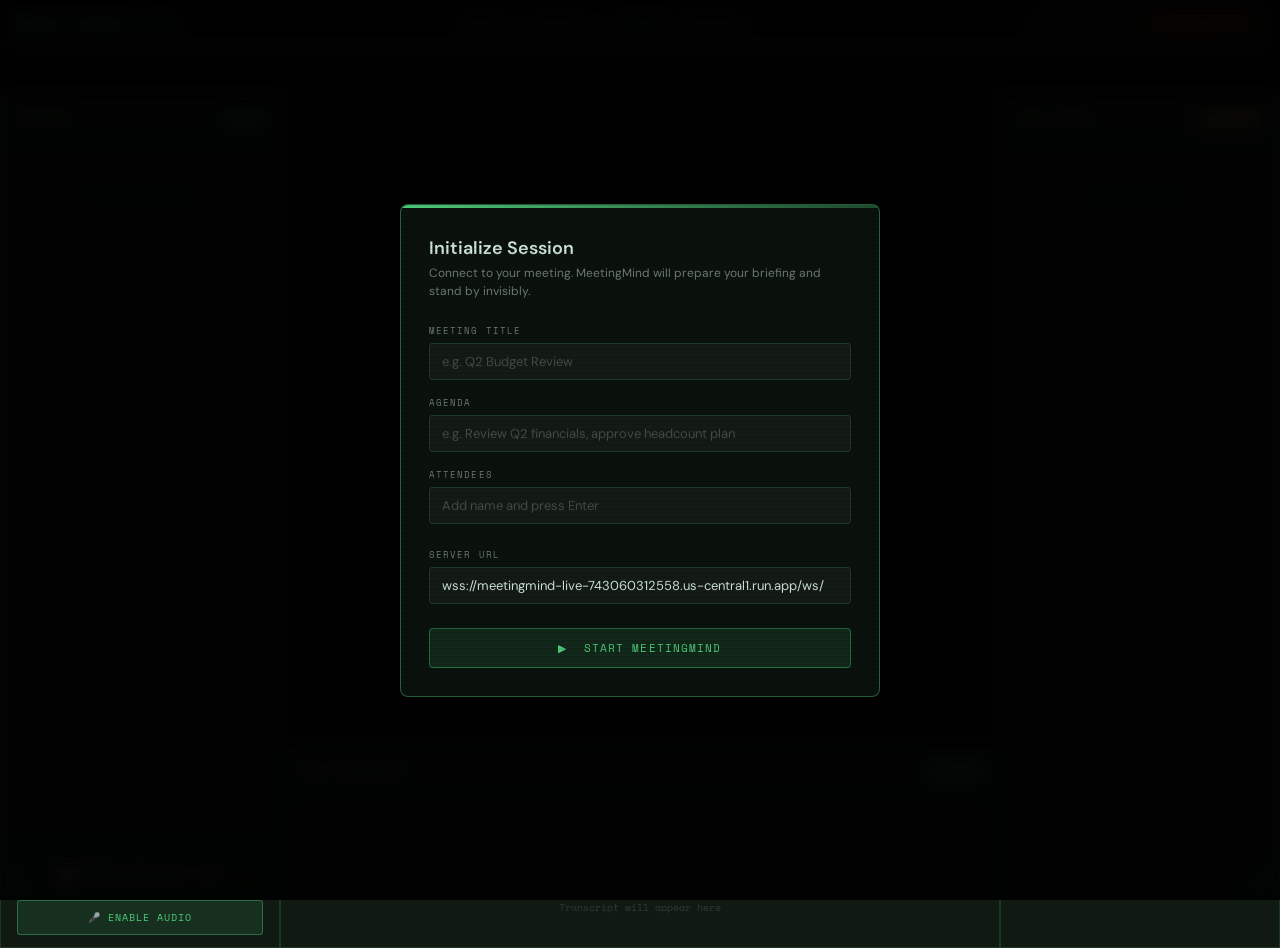
==== frontend/index.html @ b9536aea "Add complete frontend UI" ====
<!DOCTYPE html>
<html lang="en">
<head>
<meta charset="UTF-8">
<meta name="viewport" content="width=device-width, initial-scale=1.0">
<title>MeetingMind Live</title>
<link href="https://fonts.googleapis.com/css2?family=Space+Mono:ital,wght@0,400;0,700;1,400&family=DM+Sans:wght@300;400;500;600&display=swap" rel="stylesheet">
<style>
  :root {
    --bg: #080c0a;
    --surface: rgba(12, 20, 15, 0.92);
    --glass: rgba(18, 30, 22, 0.85);
    --border: rgba(80, 200, 120, 0.18);
    --border-bright: rgba(80, 200, 120, 0.45);
    --green: #4eca7a;
    --green-dim: rgba(78, 202, 122, 0.12);
    --green-mid: rgba(78, 202, 122, 0.3);
    --amber: #f0a03a;
    --amber-dim: rgba(240, 160, 58, 0.12);
    --red: #e05555;
    --red-dim: rgba(224, 85, 85, 0.12);
    --blue: #5ab4f0;
    --blue-dim: rgba(90, 180, 240, 0.12);
    --text: #d0e8d8;
    --text-dim: rgba(208, 232, 216, 0.5);
    --text-faint: rgba(208, 232, 216, 0.25);
    --mono: 'Space Mono', monospace;
    --sans: 'DM Sans', sans-serif;
  }

  * { margin: 0; padding: 0; box-sizing: border-box; }

  body {
    background: var(--bg);
    color: var(--text);
    font-family: var(--sans);
    min-height: 100vh;
    overflow-x: hidden;
  }

  /* Scanline texture overlay */
  body::before {
    content: '';
    position: fixed;
    inset: 0;
    background: repeating-linear-gradient(
      0deg,
      transparent,
      transparent 2px,
      rgba(0,0,0,0.08) 2px,
      rgba(0,0,0,0.08) 4px
    );
    pointer-events: none;
    z-index: 9999;
  }

  /* Corner brackets */
  .corner {
    position: fixed;
    width: 24px; height: 24px;
    z-index: 100;
    opacity: 0.4;
  }
  .corner::before, .corner::after {
    content: '';
    position: absolute;
    background: var(--green);
  }
  .corner::before { width: 2px; height: 100%; }
  .corner::after { width: 100%; height: 2px; }
  .corner.tl { top: 12px; left: 12px; }
  .corner.tl::before { top: 0; left: 0; }
  .corner.tl::after { top: 0; left: 0; }
  .corner.tr { top: 12px; right: 12px; transform: scaleX(-1); }
  .corner.tr::before { top: 0; left: 0; }
  .corner.tr::after { top: 0; left: 0; }
  .corner.bl { bottom: 12px; left: 12px; transform: scaleY(-1); }
  .corner.bl::before { top: 0; left: 0; }
  .corner.bl::after { top: 0; left: 0; }
  .corner.br { bottom: 12px; right: 12px; transform: scale(-1); }
  .corner.br::before { top: 0; left: 0; }
  .corner.br::after { top: 0; left: 0; }

  /* TOP STATUS BAR */
  .topbar {
    position: fixed;
    top: 0; left: 0; right: 0;
    height: 48px;
    background: rgba(8, 14, 10, 0.96);
    border-bottom: 1px solid var(--border);
    display: flex;
    align-items: center;
    justify-content: space-between;
    padding: 0 20px;
    z-index: 500;
    backdrop-filter: blur(12px);
  }

  .brand {
    display: flex;
    align-items: center;
    gap: 10px;
  }

  .brand-dot {
    width: 8px; height: 8px;
    border-radius: 50%;
    background: var(--green);
    box-shadow: 0 0 8px var(--green);
    animation: pulse-dot 2s ease-in-out infinite;
  }
  @keyframes pulse-dot {
    0%, 100% { opacity: 1; box-shadow: 0 0 8px var(--green); }
    50% { opacity: 0.4; box-shadow: 0 0 3px var(--green); }
  }

  .brand-name {
    font-family: var(--mono);
    font-size: 12px;
    letter-spacing: 0.12em;
    color: var(--green);
    text-transform: uppercase;
  }

  .topbar-meta {
    display: flex;
    align-items: center;
    gap: 20px;
  }

  .meta-item {
    font-family: var(--mono);
    font-size: 10px;
    color: var(--text-dim);
    letter-spacing: 0.06em;
    display: flex;
    align-items: center;
    gap: 6px;
  }

  .meta-item span {
    color: var(--green);
  }

  .topbar-actions {
    display: flex;
    align-items: center;
    gap: 8px;
  }

  /* MAIN LAYOUT */
  .layout {
    display: grid;
    grid-template-columns: 280px 1fr 280px;
    grid-template-rows: 48px 1fr 200px;
    min-height: 100vh;
    gap: 0;
  }

  .panel {
    background: var(--glass);
    border: 1px solid var(--border);
    backdrop-filter: blur(16px);
  }

  /* SIDEBAR LEFT — session info */
  .sidebar-left {
    grid-column: 1;
    grid-row: 2 / 4;
    border-right: 1px solid var(--border);
    border-top: 1px solid var(--border);
    display: flex;
    flex-direction: column;
    overflow: hidden;
  }

  /* MAIN CENTER — overlay zone */
  .main-zone {
    grid-column: 2;
    grid-row: 2;
    position: relative;
    overflow: hidden;
    display: flex;
    flex-direction: column;
    align-items: center;
    justify-content: flex-start;
    padding: 24px;
    gap: 16px;
  }

  /* TRANSCRIPT — bottom center */
  .transcript-panel {
    grid-column: 2;
    grid-row: 3;
    border-top: 1px solid var(--border);
    overflow: hidden;
    display: flex;
    flex-direction: column;
  }

  /* SIDEBAR RIGHT — tasks */
  .sidebar-right {
    grid-column: 3;
    grid-row: 2 / 4;
    border-left: 1px solid var(--border);
    border-top: 1px solid var(--border);
    display: flex;
    flex-direction: column;
    overflow: hidden;
  }

  /* PANEL HEADER */
  .panel-header {
    padding: 12px 16px;
    border-bottom: 1px solid var(--border);
    display: flex;
    align-items: center;
    justify-content: space-between;
    flex-shrink: 0;
  }

  .panel-title {
    font-family: var(--mono);
    font-size: 9px;
    letter-spacing: 0.16em;
    color: var(--text-dim);
    text-transform: uppercase;
  }

  .panel-badge {
    font-family: var(--mono);
    font-size: 9px;
    padding: 2px 6px;
    border-radius: 2px;
    background: var(--green-dim);
    color: var(--green);
    border: 1px solid rgba(78,202,122,0.2);
  }

  .panel-badge.amber {
    background: var(--amber-dim);
    color: var(--amber);
    border-color: rgba(240,160,58,0.2);
  }

  .panel-body {
    padding: 16px;
    overflow-y: auto;
    flex: 1;
    scrollbar-width: thin;
    scrollbar-color: var(--border) transparent;
  }

  /* SESSION INFO */
  .meeting-title {
    font-size: 14px;
    font-weight: 600;
    color: var(--text);
    margin-bottom: 4px;
    line-height: 1.3;
  }

  .meeting-time {
    font-family: var(--mono);
    font-size: 10px;
    color: var(--text-dim);
    margin-bottom: 16px;
  }

  .phase-indicator {
    display: flex;
    align-items: center;
    gap: 8px;
    padding: 8px 12px;
    background: var(--green-dim);
    border: 1px solid rgba(78,202,122,0.2);
    border-radius: 4px;
    margin-bottom: 16px;
  }

  .phase-dot {
    width: 6px; height: 6px;
    border-radius: 50%;
    background: var(--green);
    animation: pulse-dot 1.5s ease-in-out infinite;
  }

  .phase-label {
    font-family: var(--mono);
    font-size: 10px;
    letter-spacing: 0.1em;
    color: var(--green);
    text-transform: uppercase;
  }

  .attendees-label {
    font-family: var(--mono);
    font-size: 9px;
    color: var(--text-faint);
    text-transform: uppercase;
    letter-spacing: 0.12em;
    margin-bottom: 8px;
  }

  .attendee-chip {
    display: inline-flex;
    align-items: center;
    gap: 5px;
    padding: 4px 8px;
    border-radius: 3px;
    background: rgba(255,255,255,0.04);
    border: 1px solid var(--border);
    font-size: 11px;
    color: var(--text-dim);
    margin: 2px;
  }

  .attendee-chip .speaking {
    width: 5px; height: 5px;
    border-radius: 50%;
    background: var(--green);
    box-shadow: 0 0 5px var(--green);
    animation: pulse-dot 0.8s ease-in-out infinite;
  }

  .divider {
    border: none;
    border-top: 1px solid var(--border);
    margin: 14px 0;
  }

  .stat-row {
    display: flex;
    justify-content: space-between;
    align-items: center;
    padding: 5px 0;
  }

  .stat-label {
    font-family: var(--mono);
    font-size: 9px;
    color: var(--text-faint);
    text-transform: uppercase;
    letter-spacing: 0.1em;
  }

  .stat-value {
    font-family: var(--mono);
    font-size: 11px;
    color: var(--text-dim);
  }

  .stat-value.green { color: var(--green); }
  .stat-value.amber { color: var(--amber); }

  /* BRIEFING BOX */
  .briefing-box {
    background: rgba(78,202,122,0.05);
    border: 1px solid rgba(78,202,122,0.2);
    border-radius: 4px;
    padding: 12px;
    margin-bottom: 12px;
  }

  .briefing-label {
    font-family: var(--mono);
    font-size: 8px;
    letter-spacing: 0.14em;
    color: var(--green);
    text-transform: uppercase;
    margin-bottom: 6px;
    opacity: 0.7;
  }

  .briefing-text {
    font-size: 11px;
    color: var(--text);
    line-height: 1.6;
  }

  /* CONTROL BUTTONS */
  .controls {
    padding: 12px 16px;
    border-top: 1px solid var(--border);
    display: flex;
    flex-direction: column;
    gap: 8px;
    flex-shrink: 0;
  }

  .btn {
    width: 100%;
    padding: 9px 14px;
    border-radius: 3px;
    border: 1px solid;
    font-family: var(--mono);
    font-size: 10px;
    letter-spacing: 0.1em;
    text-transform: uppercase;
    cursor: pointer;
    transition: all 0.15s ease;
    display: flex;
    align-items: center;
    justify-content: center;
    gap: 8px;
  }

  .btn-primary {
    background: var(--green-dim);
    border-color: rgba(78,202,122,0.4);
    color: var(--green);
  }
  .btn-primary:hover {
    background: rgba(78,202,122,0.2);
    border-color: var(--green);
  }

  .btn-danger {
    background: var(--red-dim);
    border-color: rgba(224,85,85,0.3);
    color: var(--red);
  }
  .btn-danger:hover {
    background: rgba(224,85,85,0.2);
  }

  .btn-ghost {
    background: transparent;
    border-color: var(--border);
    color: var(--text-dim);
  }
  .btn-ghost:hover {
    border-color: var(--border-bright);
    color: var(--text);
  }

  /* ===== ALERT OVERLAYS (main zone) ===== */
  .alert-card {
    width: 100%;
    max-width: 600px;
    border-radius: 6px;
    border: 1px solid;
    overflow: hidden;
    animation: slide-in 0.3s cubic-bezier(0.16, 1, 0.3, 1);
    position: relative;
  }

  @keyframes slide-in {
    from { opacity: 0; transform: translateY(-12px) scale(0.98); }
    to { opacity: 1; transform: translateY(0) scale(1); }
  }

  .alert-card.fact-shield {
    border-color: rgba(224,85,85,0.35);
    background: linear-gradient(135deg, rgba(224,85,85,0.08) 0%, rgba(8,12,10,0.9) 50%);
  }

  .alert-card.question {
    border-color: rgba(90,180,240,0.35);
    background: linear-gradient(135deg, rgba(90,180,240,0.08) 0%, rgba(8,12,10,0.9) 50%);
  }

  .alert-card.negotiation {
    border-color: rgba(240,160,58,0.35);
    background: linear-gradient(135deg, rgba(240,160,58,0.08) 0%, rgba(8,12,10,0.9) 50%);
  }

  .alert-card.task {
    border-color: rgba(78,202,122,0.35);
    background: linear-gradient(135deg, rgba(78,202,122,0.08) 0%, rgba(8,12,10,0.9) 50%);
  }

  .alert-stripe {
    height: 3px;
    width: 100%;
  }
  .fact-shield .alert-stripe { background: var(--red); }
  .question .alert-stripe { background: var(--blue); }
  .negotiation .alert-stripe { background: var(--amber); }
  .task .alert-stripe { background: var(--green); }

  .alert-inner {
    padding: 14px 16px;
    display: flex;
    gap: 14px;
    align-items: flex-start;
  }

  .alert-icon {
    font-size: 18px;
    flex-shrink: 0;
    margin-top: 1px;
  }

  .alert-content { flex: 1; min-width: 0; }

  .alert-layer-tag {
    font-family: var(--mono);
    font-size: 8px;
    letter-spacing: 0.14em;
    text-transform: uppercase;
    opacity: 0.6;
    margin-bottom: 3px;
  }
  .fact-shield .alert-layer-tag { color: var(--red); }
  .question .alert-layer-tag { color: var(--blue); }
  .negotiation .alert-layer-tag { color: var(--amber); }
  .task .alert-layer-tag { color: var(--green); }

  .alert-title {
    font-size: 13px;
    font-weight: 600;
    color: var(--text);
    margin-bottom: 5px;
    line-height: 1.3;
  }

  .alert-body {
    font-size: 12px;
    color: var(--text-dim);
    line-height: 1.6;
    margin-bottom: 10px;
  }

  .alert-source {
    font-family: var(--mono);
    font-size: 9px;
    color: var(--text-faint);
    display: flex;
    align-items: center;
    gap: 5px;
  }

  .alert-actions {
    display: flex;
    gap: 6px;
    margin-top: 10px;
  }

  .alert-btn {
    padding: 5px 10px;
    border-radius: 3px;
    border: 1px solid;
    font-family: var(--mono);
    font-size: 9px;
    letter-spacing: 0.08em;
    text-transform: uppercase;
    cursor: pointer;
    transition: all 0.12s;
  }

  .alert-btn.confirm {
    background: var(--green-dim);
    border-color: rgba(78,202,122,0.4);
    color: var(--green);
  }
  .alert-btn.confirm:hover { background: var(--green-mid); }

  .alert-btn.dismiss {
    background: transparent;
    border-color: var(--border);
    color: var(--text-faint);
  }
  .alert-btn.dismiss:hover { border-color: var(--border-bright); color: var(--text-dim); }

  .alert-dismiss {
    position: absolute;
    top: 10px; right: 10px;
    width: 20px; height: 20px;
    background: transparent;
    border: none;
    cursor: pointer;
    color: var(--text-faint);
    font-size: 14px;
    display: flex; align-items: center; justify-content: center;
    border-radius: 2px;
    transition: all 0.1s;
  }
  .alert-dismiss:hover { color: var(--text); background: rgba(255,255,255,0.05); }

  .urgency-tag {
    display: inline-flex;
    align-items: center;
    gap: 4px;
    padding: 2px 6px;
    border-radius: 2px;
    font-family: var(--mono);
    font-size: 8px;
    letter-spacing: 0.1em;
    text-transform: uppercase;
    margin-left: 8px;
    vertical-align: middle;
  }
  .urgency-tag.high { background: rgba(224,85,85,0.15); color: var(--red); }
  .urgency-tag.medium { background: rgba(240,160,58,0.15); color: var(--amber); }
  .urgency-tag.low { background: rgba(78,202,122,0.1); color: var(--green); opacity: 0.7; }

  /* EMPTY STATE */
  .empty-state {
    display: flex;
    flex-direction: column;
    align-items: center;
    justify-content: center;
    height: 100%;
    gap: 12px;
    opacity: 0.35;
  }

  .empty-icon {
    font-size: 32px;
    opacity: 0.5;
  }

  .empty-text {
    font-family: var(--mono);
    font-size: 10px;
    letter-spacing: 0.12em;
    color: var(--text-dim);
    text-align: center;
    text-transform: uppercase;
  }

  /* TRANSCRIPT FEED */
  .transcript-scroll {
    overflow-y: auto;
    flex: 1;
    padding: 12px 16px;
    display: flex;
    flex-direction: column-reverse;
    gap: 6px;
    scrollbar-width: thin;
    scrollbar-color: var(--border) transparent;
  }

  .transcript-line {
    display: flex;
    gap: 10px;
    align-items: flex-start;
    animation: fade-up 0.25s ease;
  }
  @keyframes fade-up {
    from { opacity: 0; transform: translateY(6px); }
    to { opacity: 1; transform: translateY(0); }
  }

  .t-speaker {
    font-family: var(--mono);
    font-size: 9px;
    color: var(--green);
    white-space: nowrap;
    padding-top: 1px;
    min-width: 70px;
  }

  .t-text {
    font-size: 11px;
    color: var(--text-dim);
    line-height: 1.5;
    flex: 1;
  }

  .t-time {
    font-family: var(--mono);
    font-size: 9px;
    color: var(--text-faint);
    white-space: nowrap;
    padding-top: 1px;
  }

  /* TASKS SIDEBAR */
  .task-item {
    padding: 10px 12px;
    border-radius: 4px;
    background: rgba(255,255,255,0.025);
    border: 1px solid var(--border);
    margin-bottom: 8px;
    position: relative;
    transition: all 0.15s;
  }

  .task-item.pending {
    border-left: 3px solid var(--amber);
    padding-left: 10px;
  }

  .task-item.confirmed {
    border-left: 3px solid var(--green);
    opacity: 0.6;
  }

  .task-owner {
    font-family: var(--mono);
    font-size: 9px;
    color: var(--amber);
    text-transform: uppercase;
    letter-spacing: 0.08em;
    margin-bottom: 3px;
  }

  .task-desc {
    font-size: 11px;
    color: var(--text);
    line-height: 1.4;
    margin-bottom: 6px;
  }

  .task-meta {
    display: flex;
    align-items: center;
    justify-content: space-between;
  }

  .task-deadline {
    font-family: var(--mono);
    font-size: 9px;
    color: var(--text-faint);
  }

  .task-confirm-btn {
    padding: 3px 8px;
    border-radius: 2px;
    background: var(--green-dim);
    border: 1px solid rgba(78,202,122,0.3);
    color: var(--green);
    font-family: var(--mono);
    font-size: 8px;
    letter-spacing: 0.08em;
    text-transform: uppercase;
    cursor: pointer;
    transition: all 0.1s;
  }
  .task-confirm-btn:hover { background: var(--green-mid); }

  /* POST MEETING SUMMARY */
  .summary-card {
    width: 100%;
    max-width: 600px;
    border: 1px solid var(--border-bright);
    border-radius: 6px;
    background: var(--glass);
    animation: slide-in 0.35s cubic-bezier(0.16, 1, 0.3, 1);
    overflow: hidden;
  }

  .summary-header {
    padding: 16px;
    border-bottom: 1px solid var(--border);
    display: flex;
    align-items: center;
    gap: 12px;
  }

  .summary-title {
    font-size: 15px;
    font-weight: 600;
    color: var(--text);
  }

  .summary-sub {
    font-family: var(--mono);
    font-size: 9px;
    color: var(--text-faint);
    margin-top: 2px;
  }

  .summary-body { padding: 16px; }

  .summary-section {
    margin-bottom: 16px;
  }

  .summary-section-title {
    font-family: var(--mono);
    font-size: 9px;
    letter-spacing: 0.12em;
    color: var(--text-faint);
    text-transform: uppercase;
    margin-bottom: 8px;
    padding-bottom: 5px;
    border-bottom: 1px solid var(--border);
  }

  .action-item {
    display: flex;
    gap: 10px;
    align-items: flex-start;
    padding: 6px 0;
    border-bottom: 1px solid rgba(255,255,255,0.03);
  }

  .action-owner-tag {
    font-family: var(--mono);
    font-size: 9px;
    padding: 2px 6px;
    border-radius: 2px;
    background: var(--amber-dim);
    color: var(--amber);
    white-space: nowrap;
  }

  .action-text {
    font-size: 11px;
    color: var(--text-dim);
    flex: 1;
    line-height: 1.5;
  }

  .action-due {
    font-family: var(--mono);
    font-size: 9px;
    color: var(--text-faint);
    white-space: nowrap;
  }

  /* WAVEFORM VISUALIZER */
  .waveform {
    display: flex;
    align-items: center;
    gap: 2px;
    height: 24px;
    padding: 0 4px;
  }

  .waveform-bar {
    width: 2px;
    border-radius: 1px;
    background: var(--green);
    opacity: 0.6;
    animation: wave 1.2s ease-in-out infinite;
  }

  @keyframes wave {
    0%, 100% { transform: scaleY(0.3); }
    50% { transform: scaleY(1); }
  }

  /* CONNECT SETUP FORM */
  .setup-overlay {
    position: fixed;
    inset: 0;
    background: rgba(0,0,0,0.85);
    backdrop-filter: blur(8px);
    z-index: 9000;
    display: flex;
    align-items: center;
    justify-content: center;
  }

  .setup-card {
    background: var(--surface);
    border: 1px solid var(--border-bright);
    border-radius: 8px;
    width: 480px;
    overflow: hidden;
    animation: slide-in 0.35s cubic-bezier(0.16, 1, 0.3, 1);
  }

  .setup-stripe {
    height: 3px;
    background: linear-gradient(90deg, var(--green) 0%, rgba(78,202,122,0.3) 100%);
  }

  .setup-body { padding: 28px; }

  .setup-title {
    font-size: 18px;
    font-weight: 600;
    color: var(--text);
    margin-bottom: 4px;
  }

  .setup-sub {
    font-size: 12px;
    color: var(--text-dim);
    margin-bottom: 24px;
    line-height: 1.5;
  }

  .form-group { margin-bottom: 16px; }

  .form-label {
    display: block;
    font-family: var(--mono);
    font-size: 9px;
    letter-spacing: 0.12em;
    text-transform: uppercase;
    color: var(--text-dim);
    margin-bottom: 6px;
  }

  .form-input {
    width: 100%;
    background: rgba(255,255,255,0.04);
    border: 1px solid var(--border);
    border-radius: 4px;
    padding: 9px 12px;
    color: var(--text);
    font-family: var(--sans);
    font-size: 13px;
    outline: none;
    transition: border-color 0.15s;
  }

  .form-input:focus {
    border-color: var(--green);
    background: rgba(78,202,122,0.04);
  }

  .form-input::placeholder { color: var(--text-faint); }

  .attendees-input-row {
    display: flex;
    gap: 8px;
  }

  .attendee-tags {
    display: flex;
    flex-wrap: wrap;
    gap: 5px;
    margin-top: 8px;
  }

  .tag-chip {
    display: inline-flex;
    align-items: center;
    gap: 5px;
    padding: 3px 8px;
    border-radius: 3px;
    background: var(--green-dim);
    border: 1px solid rgba(78,202,122,0.2);
    font-size: 11px;
    color: var(--green);
    cursor: pointer;
  }

  .tag-chip:hover { background: rgba(224,85,85,0.1); color: var(--red); border-color: rgba(224,85,85,0.2); }

  .setup-actions {
    display: flex;
    gap: 10px;
    margin-top: 24px;
  }

  .btn-setup-primary {
    flex: 1;
    padding: 11px 20px;
    background: var(--green-dim);
    border: 1px solid rgba(78,202,122,0.4);
    border-radius: 4px;
    color: var(--green);
    font-family: var(--mono);
    font-size: 11px;
    letter-spacing: 0.1em;
    text-transform: uppercase;
    cursor: pointer;
    transition: all 0.15s;
  }
  .btn-setup-primary:hover { background: var(--green-mid); }

  /* LOADING SPINNER */
  .loading-ring {
    display: inline-block;
    width: 14px; height: 14px;
    border-radius: 50%;
    border: 2px solid rgba(78,202,122,0.2);
    border-top-color: var(--green);
    animation: spin 0.7s linear infinite;
  }
  @keyframes spin { to { transform: rotate(360deg); } }

  /* WS STATUS */
  .ws-status {
    display: flex;
    align-items: center;
    gap: 6px;
    font-family: var(--mono);
    font-size: 10px;
    color: var(--text-dim);
  }

  .ws-dot {
    width: 6px; height: 6px;
    border-radius: 50%;
    background: #555;
  }
  .ws-dot.connected { background: var(--green); box-shadow: 0 0 6px var(--green); }
  .ws-dot.error { background: var(--red); }

  /* PHASE3 PROGRESS */
  .progress-steps {
    display: flex;
    flex-direction: column;
    gap: 8px;
    width: 100%;
    max-width: 500px;
    margin-top: 8px;
  }

  .progress-step {
    display: flex;
    align-items: center;
    gap: 12px;
    padding: 10px 14px;
    border-radius: 4px;
    border: 1px solid var(--border);
    background: var(--glass);
  }

  .step-icon {
    font-size: 14px;
    width: 20px;
    text-align: center;
  }

  .step-text {
    font-size: 12px;
    color: var(--text-dim);
    flex: 1;
  }

  .step-status {
    font-family: var(--mono);
    font-size: 9px;
    color: var(--text-faint);
    text-transform: uppercase;
    letter-spacing: 0.08em;
  }

  .step-status.done { color: var(--green); }
  .step-status.active { color: var(--amber); }

  /* Scrollbar styling */
  ::-webkit-scrollbar { width: 4px; }
  ::-webkit-scrollbar-track { background: transparent; }
  ::-webkit-scrollbar-thumb { background: var(--border); border-radius: 2px; }

  /* Timer */
  .timer {
    font-family: var(--mono);
    font-size: 11px;
    color: var(--text-dim);
    letter-spacing: 0.08em;
  }

  .timer.active { color: var(--green); }

  /* Silence indicator */
  .silence-bar {
    width: 100%;
    height: 2px;
    background: var(--border);
    border-radius: 1px;
    overflow: hidden;
    margin-top: 8px;
  }

  .silence-fill {
    height: 100%;
    background: var(--green);
    border-radius: 1px;
    width: 0%;
    transition: width 0.1s linear;
  }
</style>
</head>
<body>

<!-- Corner brackets -->
<div class="corner tl"></div>
<div class="corner tr"></div>
<div class="corner bl"></div>
<div class="corner br"></div>

<!-- SETUP MODAL -->
<div class="setup-overlay" id="setupOverlay">
  <div class="setup-card">
    <div class="setup-stripe"></div>
    <div class="setup-body">
      <div class="setup-title">Initialize Session</div>
      <div class="setup-sub">Connect to your meeting. MeetingMind will prepare your briefing and stand by invisibly.</div>

      <div class="form-group">
        <label class="form-label">Meeting Title</label>
        <input class="form-input" id="meetingTitle" type="text" placeholder="e.g. Q2 Budget Review" />
      </div>

      <div class="form-group">
        <label class="form-label">Agenda</label>
        <input class="form-input" id="meetingAgenda" type="text" placeholder="e.g. Review Q2 financials, approve headcount plan" />
      </div>

      <div class="form-group">
        <label class="form-label">Attendees</label>
        <div class="attendees-input-row">
          <input class="form-input" id="attendeeInput" type="text" placeholder="Add name and press Enter" style="flex:1" />
        </div>
        <div class="attendee-tags" id="attendeeTags"></div>
      </div>

      <div class="form-group">
        <label class="form-label">Server URL</label>
        <input class="form-input" id="serverUrl" type="text" value="wss://meetingmind-live-743060312558.us-central1.run.app/ws/" />
      </div>

      <div class="setup-actions">
        <button class="btn-setup-primary" onclick="startSession()">
          ▶ &nbsp;Start MeetingMind
        </button>
      </div>
    </div>
  </div>
</div>

<!-- TOP BAR -->
<div class="topbar">
  <div class="brand">
    <div class="brand-dot"></div>
    <span class="brand-name">MeetingMind Live</span>
  </div>
  <div class="topbar-meta">
    <div class="meta-item">Phase: <span id="phaseLabel">—</span></div>
    <div class="meta-item">Session: <span id="sessionId">—</span></div>
    <div class="meta-item">
      <div class="waveform" id="waveform" style="display:none">
        <div class="waveform-bar" style="height:14px;animation-delay:0s"></div>
        <div class="waveform-bar" style="height:20px;animation-delay:0.1s"></div>
        <div class="waveform-bar" style="height:10px;animation-delay:0.2s"></div>
        <div class="waveform-bar" style="height:18px;animation-delay:0.05s"></div>
        <div class="waveform-bar" style="height:12px;animation-delay:0.15s"></div>
        <div class="waveform-bar" style="height:22px;animation-delay:0.25s"></div>
      </div>
      <span class="timer" id="timer">00:00</span>
    </div>
    <div class="ws-status">
      <div class="ws-dot" id="wsDot"></div>
      <span id="wsStatusText">offline</span>
    </div>
  </div>
  <div class="topbar-actions">
    <button class="btn btn-ghost" style="width:auto;padding:5px 12px" onclick="showSetup()">New Session</button>
    <button class="btn btn-danger" style="width:auto;padding:5px 12px" id="endBtn" onclick="endMeeting()" disabled>■ End Meeting</button>
  </div>
</div>

<!-- MAIN LAYOUT -->
<div class="layout" style="margin-top:48px; height: calc(100vh - 48px);">

  <!-- LEFT SIDEBAR -->
  <div class="sidebar-left panel">
    <div class="panel-header">
      <span class="panel-title">Session</span>
      <span class="panel-badge" id="sessionBadge">Idle</span>
    </div>
    <div class="panel-body">
      <div id="meetingInfo">
        <div style="text-align:center;padding:30px 0;opacity:0.3">
          <div style="font-family:var(--mono);font-size:10px;color:var(--text-dim);">No active session</div>
        </div>
      </div>
    </div>
    <div class="controls">
      <button class="btn btn-ghost" id="screenShareBtn" onclick="toggleScreenCapture()" disabled>⬜ Screen Analysis: Off</button>
      <button class="btn btn-primary" id="audioBtn" onclick="toggleAudio()" disabled>🎤 Enable Audio</button>
    </div>
  </div>

  <!-- MAIN CENTER -->
  <div class="main-zone" id="mainZone">
    <div class="empty-state" id="emptyState">
      <div class="empty-icon">◈</div>
      <div class="empty-text">Standing by<br>Start a session to activate</div>
    </div>
  </div>

  <!-- RIGHT SIDEBAR — TASKS -->
  <div class="sidebar-right panel">
    <div class="panel-header">
      <span class="panel-title">Task Queue</span>
      <span class="panel-badge amber" id="taskBadge">0 pending</span>
    </div>
    <div class="panel-body" id="taskList">
      <div style="text-align:center;padding:30px 0;opacity:0.3">
        <div style="font-family:var(--mono);font-size:10px;color:var(--text-dim);">No tasks logged</div>
      </div>
    </div>
  </div>

  <!-- TRANSCRIPT -->
  <div class="transcript-panel panel">
    <div class="panel-header">
      <span class="panel-title">Live Transcript</span>
      <span class="panel-badge" id="transcriptBadge">0 lines</span>
    </div>
    <div class="transcript-scroll" id="transcriptFeed">
      <div style="text-align:center;padding:20px;opacity:0.3;font-family:var(--mono);font-size:10px;color:var(--text-dim);">
        Transcript will appear here
      </div>
    </div>
  </div>
</div>

<script>
// ========================
// STATE
// ========================
let ws = null;
let sessionId = null;
let meetingPhase = 'idle';
let attendees = [];
let tasks = [];
let transcriptLines = [];
let alerts = [];
let timerInterval = null;
let timerSeconds = 0;
let audioStream = null;
let audioContext = null;
let isAudioActive = false;
let isScreenActive = false;
let silenceTimer = 0;
let screenCaptureStream = null;

// ========================
// SETUP
// ========================
function showSetup() {
  document.getElementById('setupOverlay').style.display = 'flex';
}

document.getElementById('attendeeInput').addEventListener('keydown', e => {
  if (e.key === 'Enter') {
    const val = e.target.value.trim();
    if (val && !attendees.includes(val)) {
      attendees.push(val);
      renderAttendeeTags();
      e.target.value = '';
    }
  }
});

function renderAttendeeTags() {
  const container = document.getElementById('attendeeTags');
  container.innerHTML = attendees.map((a, i) =>
    `<div class="tag-chip" onclick="removeAttendee(${i})">
      ${a} <span style="opacity:0.5">×</span>
    </div>`
  ).join('');
}

function removeAttendee(i) {
  attendees.splice(i, 1);
  renderAttendeeTags();
}

function startSession() {
  const title = document.getElementById('meetingTitle').value.trim() || 'Meeting';
  const agenda = document.getElementById('meetingAgenda').value.trim();
  const serverBase = document.getElementById('serverUrl').value.trim();

  sessionId = 'sess_' + Date.now().toString(36);
  document.getElementById('sessionId').textContent = sessionId.slice(-8);
  document.getElementById('setupOverlay').style.display = 'none';

  connectWebSocket(serverBase + sessionId, { title, agenda, attendees: [...attendees] });
}

// ========================
// WEBSOCKET
// ========================
function connectWebSocket(url, meetingInfo) {
  setWsStatus('connecting');

  try {
    ws = new WebSocket(url);

    ws.onopen = () => {
      setWsStatus('connected');
      ws.send(JSON.stringify({ type: 'meeting_start', meeting_info: meetingInfo }));
      document.getElementById('endBtn').disabled = false;
      document.getElementById('audioBtn').disabled = false;
      document.getElementById('screenShareBtn').disabled = false;
      startTimer();
    };

    ws.onmessage = e => {
      try {
        const msg = JSON.parse(e.data);
        handleMessage(msg);
      } catch (err) { console.error('Parse error', err); }
    };

    ws.onclose = () => {
      setWsStatus('offline');
      stopTimer();
      document.getElementById('endBtn').disabled = true;
    };

    ws.onerror = () => setWsStatus('error');

  } catch (err) {
    setWsStatus('error');
    // Demo mode
    simulateDemoMode(meetingInfo);
  }
}

function setWsStatus(status) {
  const dot = document.getElementById('wsDot');
  const txt = document.getElementById('wsStatusText');
  dot.className = 'ws-dot';
  if (status === 'connected') { dot.classList.add('connected'); txt.textContent = 'live'; }
  else if (status === 'error') { dot.classList.add('error'); txt.textContent = 'error'; }
  else if (status === 'connecting') { txt.textContent = 'connecting...'; }
  else { txt.textContent = 'offline'; }
}

// ========================
// MESSAGE HANDLER
// ========================
function handleMessage(msg) {
  switch (msg.type) {
    case 'phase1_starting':
      setPhase('pre_meeting');
      showPhase1Loading();
      break;
    case 'phase1_complete':
      setPhase('active');
      showBriefing(msg.briefing);
      renderSessionInfo(msg.briefing);
      break;
    case 'overlay_alert':
      showAlert(msg.alert);
      break;
    case 'task_logged':
      addTask(msg.task);
      break;
    case 'screen_analyzed':
      // Screen context updated silently
      break;
    case 'phase3_starting':
      setPhase('post_meeting');
      showPhase3Progress(msg);
      break;
    case 'phase3_complete':
      showSummary(msg.result);
      break;
    case 'error':
      addTranscriptLine('SYSTEM', `Error: ${msg.message}`, true);
      break;
  }
}

// ========================
// PHASE RENDERING
// ========================
function setPhase(phase) {
  meetingPhase = phase;
  const labels = {
    idle: '—',
    pre_meeting: 'Phase 1 — Briefing',
    active: 'Phase 2 — Battlefield',
    post_meeting: 'Phase 3 — Executing',
    completed: 'Completed'
  };
  document.getElementById('phaseLabel').textContent = labels[phase] || phase;

  const badge = document.getElementById('sessionBadge');
  const colors = {
    pre_meeting: 'green',
    active: 'green',
    post_meeting: 'amber',
  };
  badge.textContent = phase.replace('_', ' ');
}

function showPhase1Loading() {
  const zone = document.getElementById('mainZone');
  zone.innerHTML = `
    <div style="display:flex;flex-direction:column;align-items:center;gap:14px;margin-top:60px">
      <div class="loading-ring" style="width:28px;height:28px;border-width:3px"></div>
      <div style="font-family:var(--mono);font-size:10px;letter-spacing:0.14em;color:var(--green);text-transform:uppercase">
        Preparing briefing...
      </div>
      <div style="font-size:12px;color:var(--text-faint);max-width:300px;text-align:center;line-height:1.6">
        Reading meeting documents and past notes from Cloud Storage
      </div>
    </div>
  `;
}

function showBriefing(briefing) {
  if (!briefing) return;
  const zone = document.getElementById('mainZone');

  const contextItems = (briefing.key_context || []).map(c =>
    `<div style="padding:5px 0;border-bottom:1px solid var(--border);font-size:11px;color:var(--text-dim);display:flex;gap:8px;align-items:flex-start">
      <span style="color:var(--green);margin-top:1px">▸</span> ${c}
    </div>`
  ).join('');

  const watchItems = (briefing.watch_out_for || []).map(w =>
    `<div style="padding:5px 0;font-size:11px;color:var(--amber);display:flex;gap:8px;align-items:flex-start">
      <span style="margin-top:1px">⚑</span> ${w}
    </div>`
  ).join('');

  zone.innerHTML = `
    <div style="width:100%;max-width:600px;animation:slide-in 0.35s cubic-bezier(0.16,1,0.3,1)">
      <div style="display:flex;align-items:center;gap:10px;margin-bottom:16px">
        <div style="font-family:var(--mono);font-size:9px;letter-spacing:0.14em;color:var(--green);text-transform:uppercase;opacity:0.7">Phase 1 Complete</div>
        <div style="flex:1;height:1px;background:var(--border)"></div>
      </div>

      <div class="briefing-box" style="margin-bottom:16px">
        <div class="briefing-label">🔊 Voice Briefing</div>
        <div class="briefing-text">${briefing.spoken_brief || 'Your meeting is about to begin.'}</div>
      </div>

      <div style="display:grid;grid-template-columns:1fr 1fr;gap:12px">
        <div style="background:var(--glass);border:1px solid var(--border);border-radius:4px;padding:12px">
          <div style="font-family:var(--mono);font-size:9px;letter-spacing:0.12em;color:var(--text-faint);text-transform:uppercase;margin-bottom:8px">Key Context</div>
          ${contextItems || '<div style="font-size:11px;color:var(--text-faint)">None loaded</div>'}
        </div>
        <div style="background:var(--glass);border:1px solid rgba(240,160,58,0.15);border-radius:4px;padding:12px">
          <div style="font-family:var(--mono);font-size:9px;letter-spacing:0.12em;color:var(--amber);opacity:0.6;text-transform:uppercase;margin-bottom:8px">Watch Out For</div>
          ${watchItems || '<div style="font-size:11px;color:var(--text-faint)">Nothing flagged</div>'}
        </div>
      </div>

      <div style="margin-top:16px;padding:10px 14px;background:var(--green-dim);border:1px solid rgba(78,202,122,0.2);border-radius:4px;font-family:var(--mono);font-size:10px;letter-spacing:0.08em;color:var(--green);text-align:center">
        ◈ &nbsp; Battlefield Mode Active — Watching silently
      </div>
    </div>
  `;

  // Auto-dismiss briefing after 8s to show empty battlefield state
  setTimeout(() => {
    if (meetingPhase === 'active') showBattlefieldStandby();
  }, 8000);
}

function showBattlefieldStandby() {
  const zone = document.getElementById('mainZone');
  const existing = zone.querySelectorAll('.alert-card');
  if (existing.length > 0) return; // Don't clear if alerts showing

  // Keep only a subtle indicator
  const standby = document.createElement('div');
  standby.id = 'standbyIndicator';
  standby.style.cssText = 'position:absolute;bottom:16px;left:50%;transform:translateX(-50%);font-family:var(--mono);font-size:9px;letter-spacing:0.14em;color:var(--text-faint);text-transform:uppercase;opacity:0.4';
  standby.textContent = '◈ watching';
  zone.innerHTML = '';
  zone.appendChild(standby);
}

function renderSessionInfo(briefing) {
  const info = document.getElementById('meetingInfo');
  const title = document.getElementById('meetingTitle')?.value || 'Meeting';
  const attendeeChips = attendees.map((a, i) =>
    `<div class="attendee-chip">
      ${i === 0 ? '<div class="speaking"></div>' : ''}
      ${a}
    </div>`
  ).join('');

  info.innerHTML = `
    <div class="meeting-title">${title}</div>
    <div class="meeting-time">${new Date().toLocaleTimeString([], {hour:'2-digit',minute:'2-digit'})} — Active</div>
    <div class="phase-indicator">
      <div class="phase-dot"></div>
      <span class="phase-label">Battlefield Mode</span>
    </div>
    <div class="attendees-label">Attendees</div>
    <div>${attendeeChips || '<div style="font-size:11px;color:var(--text-faint)">No attendees</div>'}</div>
    <hr class="divider">
    <div class="stat-row"><span class="stat-label">Alerts fired</span><span class="stat-value green" id="alertCount">0</span></div>
    <div class="stat-row"><span class="stat-label">Tasks logged</span><span class="stat-value amber" id="taskCount">0</span></div>
    <div class="stat-row"><span class="stat-label">Duration</span><span class="stat-value" id="durationStat">00:00</span></div>
    ${briefing?.relevant_doc ? `
      <hr class="divider">
      <div class="briefing-label">Relevant Doc</div>
      <div style="font-size:11px;color:var(--text-dim);padding:6px 8px;background:var(--green-dim);border-radius:3px;border:1px solid rgba(78,202,122,0.15)">
        📄 ${briefing.relevant_doc}
      </div>` : ''}
  `;
}

// ========================
// ALERTS
// ========================
const ALERT_CONFIG = {
  fact_shield: { class: 'fact-shield', icon: '⚠', layer: 'Fact Shield' },
  question_anticipator: { class: 'question', icon: '◎', layer: 'Question Anticipator' },
  negotiation: { class: 'negotiation', icon: '⊕', layer: 'Negotiation Assistant' },
  task_logger: { class: 'task', icon: '✦', layer: 'Task Logger' }
};

function showAlert(alert) {
  if (!alert?.show_overlay) return;

  const zone = document.getElementById('mainZone');
  const standby = document.getElementById('standbyIndicator');
  if (standby) standby.remove();

  const cfg = ALERT_CONFIG[alert.layer] || ALERT_CONFIG['fact_shield'];
  const urgency = alert.urgency || 'medium';

  const card = document.createElement('div');
  card.className = `alert-card ${cfg.class}`;
  card.style.width = '100%';
  card.style.maxWidth = '600px';

  card.innerHTML = `
    <div class="alert-stripe"></div>
    <div class="alert-inner">
      <div class="alert-icon">${cfg.icon}</div>
      <div class="alert-content">
        <div class="alert-layer-tag">${cfg.layer}</div>
        <div class="alert-title">
          ${alert.title || 'Alert'}
          <span class="urgency-tag ${urgency}">${urgency}</span>
        </div>
        <div class="alert-body">${alert.message || ''}</div>
        ${alert.source ? `<div class="alert-source">📎 Source: ${alert.source}</div>` : ''}
        <div class="alert-actions">
          ${alert.layer === 'task_logger' ?
            `<button class="alert-btn confirm" onclick="confirmTask(this, ${JSON.stringify(alert.task || {}).replace(/"/g, '&quot;')})">✓ Confirm Task</button>` :
            ''}
          <button class="alert-btn dismiss" onclick="dismissAlert(this)">Dismiss</button>
        </div>
      </div>
    </div>
    <button class="alert-dismiss" onclick="dismissAlert(this)">×</button>
  `;

  zone.insertBefore(card, zone.firstChild);

  // Update counter
  const count = parseInt(document.getElementById('alertCount')?.textContent || '0');
  if (document.getElementById('alertCount'))
    document.getElementById('alertCount').textContent = count + 1;

  // Auto-dismiss non-critical alerts after 12s
  if (urgency !== 'high') {
    setTimeout(() => { if (card.parentNode) dismissAlertEl(card); }, 12000);
  }
}

function dismissAlert(btn) {
  const card = btn.closest('.alert-card');
  dismissAlertEl(card);
}

function dismissAlertEl(card) {
  card.style.transition = 'opacity 0.2s, transform 0.2s';
  card.style.opacity = '0';
  card.style.transform = 'translateY(-8px) scale(0.97)';
  setTimeout(() => {
    if (card.parentNode) card.parentNode.removeChild(card);
    const zone = document.getElementById('mainZone');
    if (zone && zone.querySelectorAll('.alert-card').length === 0 && meetingPhase === 'active') {
      showBattlefieldStandby();
    }
  }, 200);
}

function confirmTask(btn, task) {
  const card = btn.closest('.alert-card');
  addTask(task);
  if (ws && ws.readyState === WebSocket.OPEN) {
    ws.send(JSON.stringify({ type: 'task_confirmed', task }));
  }
  dismissAlertEl(card);
}

// ========================
// TASKS
// ========================
function addTask(task) {
  tasks.push({ ...task, status: 'pending', id: Date.now() });
  renderTasks();
  const count = tasks.filter(t => t.status === 'pending').length;
  document.getElementById('taskBadge').textContent = count + ' pending';
  if (document.getElementById('taskCount'))
    document.getElementById('taskCount').textContent = tasks.length;
}

function renderTasks() {
  const list = document.getElementById('taskList');
  if (tasks.length === 0) {
    list.innerHTML = `<div style="text-align:center;padding:30px 0;opacity:0.3;font-family:var(--mono);font-size:10px;color:var(--text-dim)">No tasks logged</div>`;
    return;
  }
  list.innerHTML = tasks.map((t, i) => `
    <div class="task-item ${t.status}" id="task_${t.id}">
      <div class="task-owner">${t.owner || 'Unassigned'}</div>
      <div class="task-desc">${t.description || 'No description'}</div>
      <div class="task-meta">
        <span class="task-deadline">${t.deadline || 'No deadline'}</span>
        ${t.status === 'pending' ?
          `<button class="task-confirm-btn" onclick="markTaskDone(${t.id})">✓ Done</button>` :
          `<span style="font-family:var(--mono);font-size:9px;color:var(--green)">✓ confirmed</span>`}
      </div>
    </div>
  `).join('');
}

function markTaskDone(id) {
  const t = tasks.find(t => t.id === id);
  if (t) { t.status = 'confirmed'; renderTasks(); }
  const count = tasks.filter(t => t.status === 'pending').length;
  document.getElementById('taskBadge').textContent = count + ' pending';
}

// ========================
// TRANSCRIPT
// ========================
function addTranscriptLine(speaker, text, isSystem = false) {
  transcriptLines.unshift({ speaker, text, time: new Date().toLocaleTimeString([], {hour:'2-digit',minute:'2-digit',second:'2-digit'}) });
  document.getElementById('transcriptBadge').textContent = transcriptLines.length + ' lines';

  const feed = document.getElementById('transcriptFeed');
  // Clear placeholder
  if (feed.querySelector('[style]') && transcriptLines.length === 1) feed.innerHTML = '';

  const line = document.createElement('div');
  line.className = 'transcript-line';
  line.innerHTML = `
    <span class="t-speaker" style="${isSystem ? 'color:var(--red)' : ''}">${speaker}</span>
    <span class="t-text">${text}</span>
    <span class="t-time">${transcriptLines[0].time}</span>
  `;
  feed.insertBefore(line, feed.firstChild);
}

// ========================
// AUDIO
// ========================
async function toggleAudio() {
  if (isAudioActive) {
    stopAudio();
  } else {
    await startAudio();
  }
}

async function startAudio() {
  try {
    audioStream = await navigator.mediaDevices.getUserMedia({ audio: true });
    audioContext = new AudioContext();
    const source = audioContext.createMediaStreamSource(audioStream);
    const processor = audioContext.createScriptProcessor(4096, 1, 1);

    source.connect(processor);
    processor.connect(audioContext.destination);

    processor.onaudioprocess = e => {
      if (!ws || ws.readyState !== WebSocket.OPEN) return;
      const input = e.inputBuffer.getChannelData(0);
      const pcm = floatTo16BitPCM(input);
      const b64 = btoa(String.fromCharCode(...new Uint8Array(pcm)));
      ws.send(JSON.stringify({ type: 'audio_chunk', audio: b64 }));
    };

    isAudioActive = true;
    document.getElementById('audioBtn').textContent = '🔴 Audio Active';
    document.getElementById('audioBtn').style.background = 'var(--red-dim)';
    document.getElementById('waveform').style.display = 'flex';
  } catch (e) {
    console.error('Mic error:', e);
    addTranscriptLine('SYSTEM', 'Microphone access denied', true);
  }
}

function stopAudio() {
  if (audioStream) { audioStream.getTracks().forEach(t => t.stop()); audioStream = null; }
  if (audioContext) { audioContext.close(); audioContext = null; }
  isAudioActive = false;
  document.getElementById('audioBtn').textContent = '🎤 Enable Audio';
  document.getElementById('audioBtn').style.background = '';
  document.getElementById('waveform').style.display = 'none';
}

function floatTo16BitPCM(float32Array) {
  const buffer = new ArrayBuffer(float32Array.length * 2);
  const view = new DataView(buffer);
  for (let i = 0; i < float32Array.length; i++) {
    const s = Math.max(-1, Math.min(1, float32Array[i]));
    view.setInt16(i * 2, s < 0 ? s * 0x8000 : s * 0x7FFF, true);
  }
  return buffer;
}

// ========================
// SCREEN CAPTURE
// ========================
async function toggleScreenCapture() {
  if (isScreenActive) {
    stopScreenCapture();
  } else {
    await startScreenCapture();
  }
}

async function startScreenCapture() {
  try {
    screenCaptureStream = await navigator.mediaDevices.getDisplayMedia({ video: true });
    isScreenActive = true;
    document.getElementById('screenShareBtn').textContent = '🟩 Screen Analysis: On';

    // Capture frames every 5s
    const video = document.createElement('video');
    video.srcObject = screenCaptureStream;
    video.play();

    const captureFrame = () => {
      if (!isScreenActive) return;
      const canvas = document.createElement('canvas');
      canvas.width = 1280; canvas.height = 720;
      const ctx = canvas.getContext('2d');
      ctx.drawImage(video, 0, 0, canvas.width, canvas.height);
      const b64 = canvas.toDataURL('image/jpeg', 0.7).split(',')[1];
      if (ws && ws.readyState === WebSocket.OPEN) {
        ws.send(JSON.stringify({ type: 'screen_update', screenshot: b64 }));
      }
      setTimeout(captureFrame, 5000);
    };
    video.onloadedmetadata = captureFrame;
  } catch (e) {
    console.error('Screen capture error:', e);
  }
}

function stopScreenCapture() {
  if (screenCaptureStream) { screenCaptureStream.getTracks().forEach(t => t.stop()); screenCaptureStream = null; }
  isScreenActive = false;
  document.getElementById('screenShareBtn').textContent = '⬜ Screen Analysis: Off';
}

// ========================
// END MEETING
// ========================
function endMeeting() {
  if (!ws || ws.readyState !== WebSocket.OPEN) return;
  stopAudio();
  stopScreenCapture();
  ws.send(JSON.stringify({ type: 'meeting_end' }));
}

function showPhase3Progress(msg) {
  const zone = document.getElementById('mainZone');
  zone.innerHTML = `
    <div style="width:100%;max-width:500px;margin-top:20px;animation:slide-in 0.35s cubic-bezier(0.16,1,0.3,1)">
      <div style="font-family:var(--mono);font-size:9px;letter-spacing:0.14em;color:var(--amber);text-transform:uppercase;margin-bottom:16px">Phase 3 — Post Meeting Executor</div>
      <div class="progress-steps" id="phase3Steps">
        <div class="progress-step"><div class="step-icon"><div class="loading-ring" style="width:12px;height:12px"></div></div><div class="step-text">Generating meeting summary</div><div class="step-status active">Running</div></div>
        <div class="progress-step"><div class="step-icon">○</div><div class="step-text">Extracting action items with owners</div><div class="step-status">Queued</div></div>
        <div class="progress-step"><div class="step-icon">○</div><div class="step-text">Drafting follow-up emails per attendee</div><div class="step-status">Queued</div></div>
        <div class="progress-step"><div class="step-icon">○</div><div class="step-text">Saving everything to Cloud Storage</div><div class="step-status">Queued</div></div>
      </div>
    </div>
  `;
}

function showSummary(result) {
  if (!result) return;
  const zone = document.getElementById('mainZone');

  const actionItems = (result.action_items || []).map(item => `
    <div class="action-item">
      <span class="action-owner-tag">${item.owner || '?'}</span>
      <span class="action-text">${item.description || item.task || ''}</span>
      <span class="action-due">${item.deadline || ''}</span>
    </div>
  `).join('');

  zone.innerHTML = `
    <div class="summary-card" style="width:100%;max-width:600px">
      <div class="alert-stripe" style="background:var(--green)"></div>
      <div class="summary-header">
        <div>
          <div class="summary-title">Meeting Complete</div>
          <div class="summary-sub">All tasks executed — results below</div>
        </div>
        <div style="margin-left:auto;font-family:var(--mono);font-size:10px;color:var(--green)">✓ Saved to GCS</div>
      </div>
      <div class="summary-body">
        <div class="summary-section">
          <div class="summary-section-title">Summary</div>
          <div style="font-size:12px;color:var(--text-dim);line-height:1.7">${result.summary || 'Meeting summary generated.'}</div>
        </div>
        ${actionItems ? `
        <div class="summary-section">
          <div class="summary-section-title">Action Items</div>
          ${actionItems}
        </div>` : ''}
        ${result.follow_up_emails ? `
        <div class="summary-section">
          <div class="summary-section-title">Follow-up Emails</div>
          <div style="font-size:11px;color:var(--green)">✓ ${Object.keys(result.follow_up_emails).length} drafts sent to Cloud Storage</div>
        </div>` : ''}
      </div>
    </div>
  `;
}

// ========================
// TIMER
// ========================
function startTimer() {
  timerSeconds = 0;
  clearInterval(timerInterval);
  timerInterval = setInterval(() => {
    timerSeconds++;
    const m = String(Math.floor(timerSeconds / 60)).padStart(2, '0');
    const s = String(timerSeconds % 60).padStart(2, '0');
    document.getElementById('timer').textContent = `${m}:${s}`;
    if (document.getElementById('durationStat'))
      document.getElementById('durationStat').textContent = `${m}:${s}`;
  }, 1000);
}

function stopTimer() {
  clearInterval(timerInterval);
  document.getElementById('timer').classList.remove('active');
}

// ========================
// DEMO MODE (when WS unavailable)
// ========================
function simulateDemoMode(meetingInfo) {
  setWsStatus('connected'); // demo
  document.getElementById('endBtn').disabled = false;
  document.getElementById('audioBtn').disabled = false;
  document.getElementById('screenShareBtn').disabled = false;
  startTimer();

  // Simulate phase 1
  setTimeout(() => {
    handleMessage({ type: 'phase1_starting' });
    setTimeout(() => {
      handleMessage({
        type: 'phase1_complete',
        briefing: {
          spoken_brief: `Your meeting "${meetingInfo.title}" is starting in 5 minutes. ${meetingInfo.attendees?.[0] || 'Key stakeholder'} is known to push on pricing. The Q3 report shows $2.4M revenue.`,
          key_context: ['Q3 Revenue was $2.4M (not $2.8M cited last meeting)', 'Headcount budget approved up to 8 hires', 'Competitor raised Series C — $45M'],
          watch_out_for: ['Pricing pressure from stakeholders', 'Unconfirmed headcount numbers'],
          relevant_doc: 'Q3_Financial_Report_2025.pdf',
          attendee_notes: meetingInfo.attendees?.map(a => ({ name: a, note: 'Key decision maker' })) || []
        }
      });
    }, 2000);
  }, 500);

  // Simulate alerts during meeting
  const demoAlerts = [
    { delay: 12000, msg: { type: 'overlay_alert', alert: { show_overlay: true, layer: 'fact_shield', title: 'Revenue Figure Mismatch', message: 'Speaker said "$2.8M revenue" — actual Q3 figure is $2.4M per the CFO report.', source: 'Q3_Financial_Report_2025.pdf', urgency: 'high' }}},
    { delay: 22000, msg: { type: 'overlay_alert', alert: { show_overlay: true, layer: 'question_anticipator', title: 'Pricing Question Likely', message: 'Based on agenda, expect question about 2026 pricing strategy. Your approved floor is $89/seat.', source: 'Pricing_Strategy_2026.docx', urgency: 'medium' }}},
    { delay: 35000, msg: { type: 'overlay_alert', alert: { show_overlay: true, layer: 'task_logger', title: 'Task Assigned', message: 'Tap to confirm: "Send updated roadmap to all attendees by EOD Friday"', task: { description: 'Send updated roadmap to all attendees', owner: meetingInfo.attendees?.[0] || 'You', deadline: 'EOD Friday', priority: 'high' }, urgency: 'medium' }}},
    { delay: 48000, msg: { type: 'overlay_alert', alert: { show_overlay: true, layer: 'negotiation', title: 'Negotiation Boundary', message: 'Discount request detected. Past agreed max was 15%. Current request appears to be ~20%. Hold firm per exec guidance.', source: 'Deal_History_2024.csv', urgency: 'high' }}}
  ];

  // Simulate transcript
  const transcriptDemo = [
    { delay: 6000, speaker: 'Speaker A', text: 'Thanks everyone for joining. Let me pull up the Q3 financials…' },
    { delay: 9000, speaker: 'Speaker B', text: 'Before we start, can we confirm the revenue was $2.8M last quarter?' },
    { delay: 13000, speaker: 'Speaker A', text: 'Yeah, $2.8M. We exceeded targets.' },
    { delay: 25000, speaker: 'Speaker C', text: 'What\'s the plan for pricing in 2026? Are we holding at $89?' },
    { delay: 38000, speaker: 'Speaker A', text: 'Can you send the updated roadmap to everyone by Friday?' },
    { delay: 52000, speaker: 'Speaker B', text: 'We\'d need at least a 20% discount to move forward this quarter.' }
  ];

  demoAlerts.forEach(({ delay, msg }) => setTimeout(() => handleMessage(msg), delay));
  transcriptDemo.forEach(({ delay, speaker, text }) => setTimeout(() => addTranscriptLine(speaker, text), delay));
}
</script>
</body>
</html>
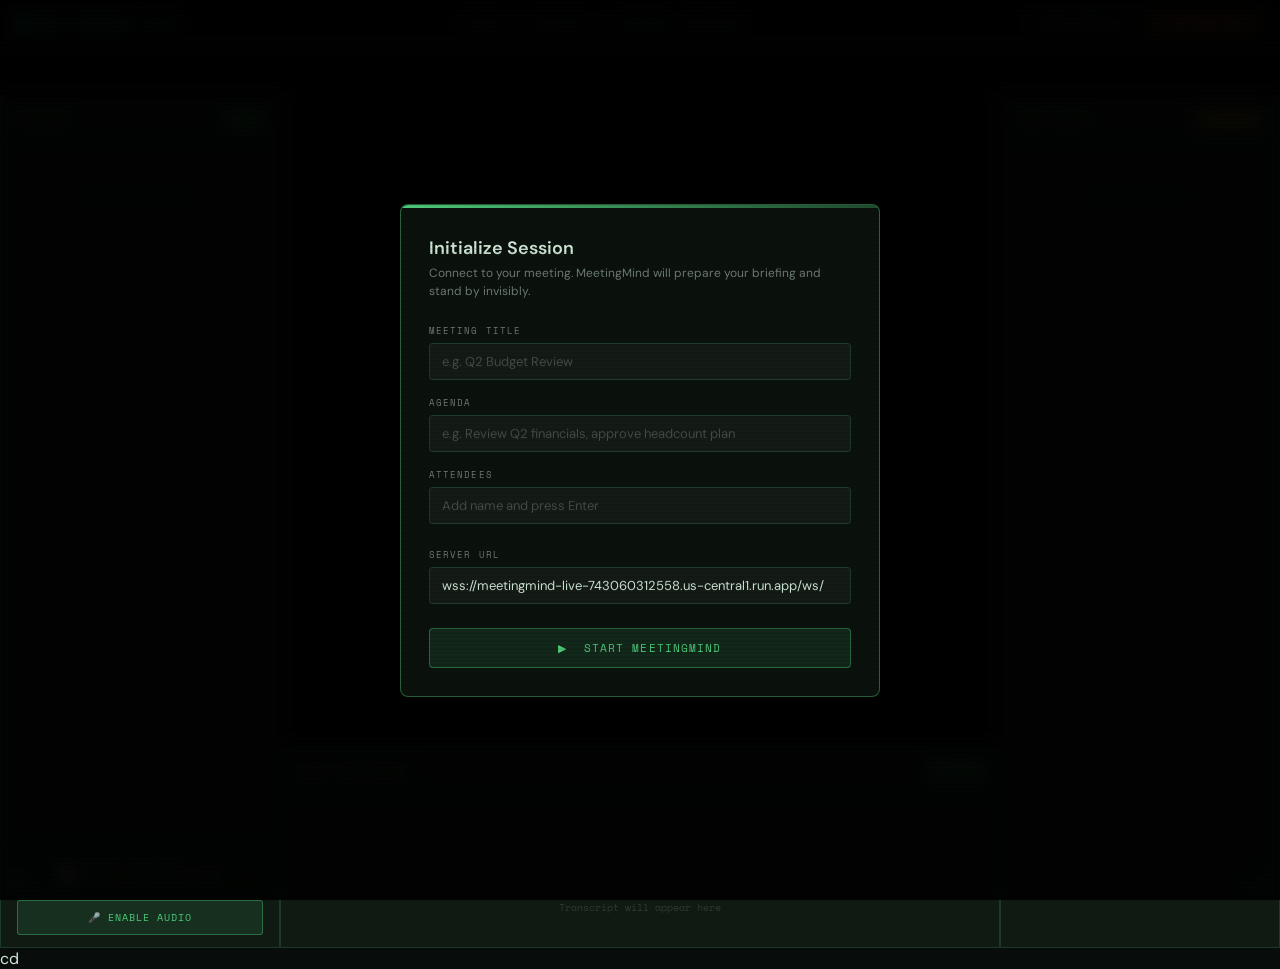
==== commit 7a6e80a5: "fix: Phase 3 indentation, audio pipeline, tabCapture, single card UX" ====
--- a/frontend/index.html
+++ b/frontend/index.html
@@ -1874,4 +1874,4 @@
 }
 </script>
 </body>
-</html>+</html>cd
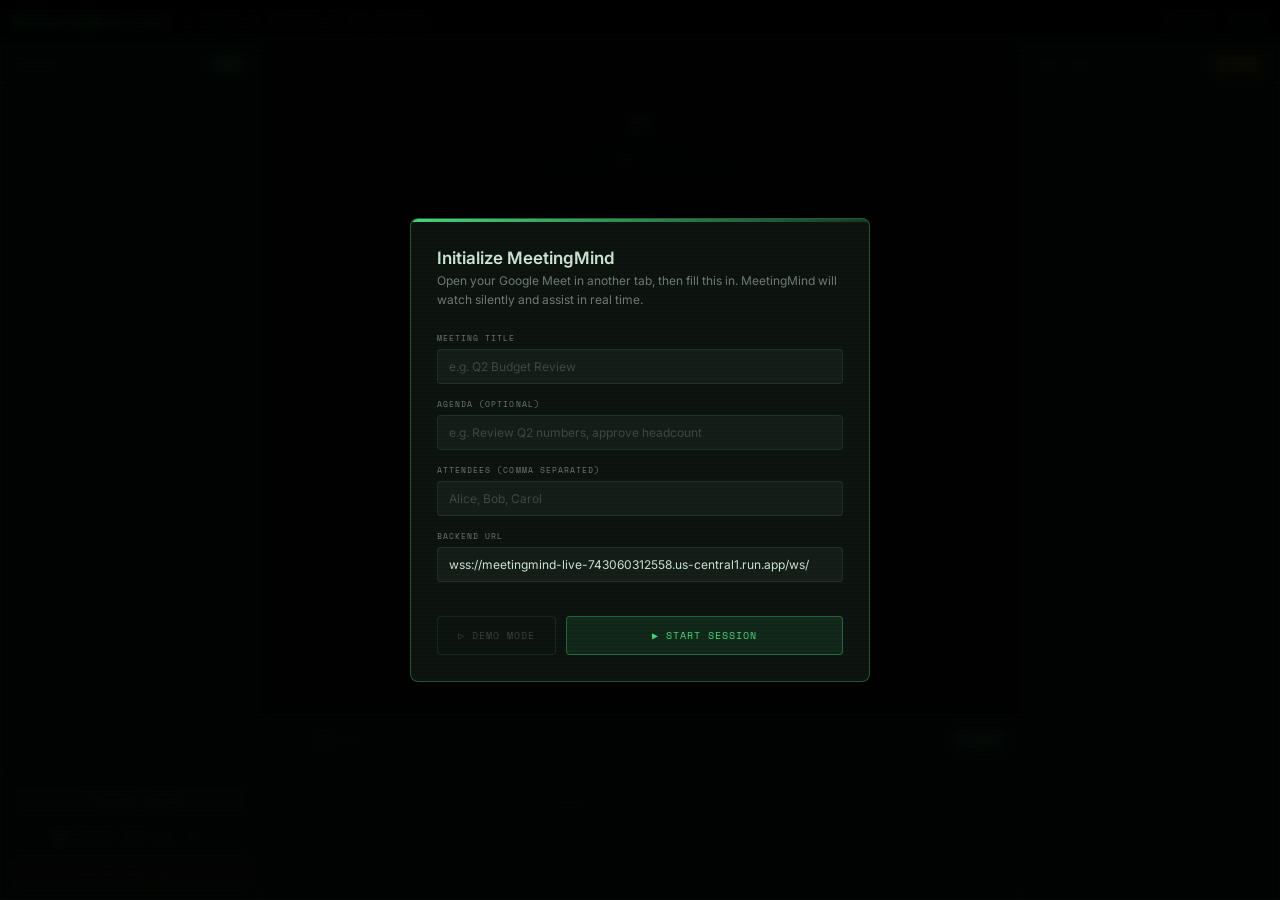
==== commit ad3cd098: "feat: demo-ready frontend with auto demo mode" ====
--- a/frontend/index.html
+++ b/frontend/index.html
@@ -4,1874 +4,782 @@
 <meta charset="UTF-8">
 <meta name="viewport" content="width=device-width, initial-scale=1.0">
 <title>MeetingMind Live</title>
-<link href="https://fonts.googleapis.com/css2?family=Space+Mono:ital,wght@0,400;0,700;1,400&family=DM+Sans:wght@300;400;500;600&display=swap" rel="stylesheet">
+<link href="https://fonts.googleapis.com/css2?family=Space+Mono:wght@400;700&family=Inter:wght@300;400;500;600&display=swap" rel="stylesheet">
 <style>
-  :root {
-    --bg: #080c0a;
-    --surface: rgba(12, 20, 15, 0.92);
-    --glass: rgba(18, 30, 22, 0.85);
-    --border: rgba(80, 200, 120, 0.18);
-    --border-bright: rgba(80, 200, 120, 0.45);
-    --green: #4eca7a;
-    --green-dim: rgba(78, 202, 122, 0.12);
-    --green-mid: rgba(78, 202, 122, 0.3);
-    --amber: #f0a03a;
-    --amber-dim: rgba(240, 160, 58, 0.12);
-    --red: #e05555;
-    --red-dim: rgba(224, 85, 85, 0.12);
-    --blue: #5ab4f0;
-    --blue-dim: rgba(90, 180, 240, 0.12);
-    --text: #d0e8d8;
-    --text-dim: rgba(208, 232, 216, 0.5);
-    --text-faint: rgba(208, 232, 216, 0.25);
-    --mono: 'Space Mono', monospace;
-    --sans: 'DM Sans', sans-serif;
-  }
-
-  * { margin: 0; padding: 0; box-sizing: border-box; }
-
-  body {
-    background: var(--bg);
-    color: var(--text);
-    font-family: var(--sans);
-    min-height: 100vh;
-    overflow-x: hidden;
-  }
-
-  /* Scanline texture overlay */
-  body::before {
-    content: '';
-    position: fixed;
-    inset: 0;
-    background: repeating-linear-gradient(
-      0deg,
-      transparent,
-      transparent 2px,
-      rgba(0,0,0,0.08) 2px,
-      rgba(0,0,0,0.08) 4px
-    );
-    pointer-events: none;
-    z-index: 9999;
-  }
-
-  /* Corner brackets */
-  .corner {
-    position: fixed;
-    width: 24px; height: 24px;
-    z-index: 100;
-    opacity: 0.4;
-  }
-  .corner::before, .corner::after {
-    content: '';
-    position: absolute;
-    background: var(--green);
-  }
-  .corner::before { width: 2px; height: 100%; }
-  .corner::after { width: 100%; height: 2px; }
-  .corner.tl { top: 12px; left: 12px; }
-  .corner.tl::before { top: 0; left: 0; }
-  .corner.tl::after { top: 0; left: 0; }
-  .corner.tr { top: 12px; right: 12px; transform: scaleX(-1); }
-  .corner.tr::before { top: 0; left: 0; }
-  .corner.tr::after { top: 0; left: 0; }
-  .corner.bl { bottom: 12px; left: 12px; transform: scaleY(-1); }
-  .corner.bl::before { top: 0; left: 0; }
-  .corner.bl::after { top: 0; left: 0; }
-  .corner.br { bottom: 12px; right: 12px; transform: scale(-1); }
-  .corner.br::before { top: 0; left: 0; }
-  .corner.br::after { top: 0; left: 0; }
-
-  /* TOP STATUS BAR */
-  .topbar {
-    position: fixed;
-    top: 0; left: 0; right: 0;
-    height: 48px;
-    background: rgba(8, 14, 10, 0.96);
-    border-bottom: 1px solid var(--border);
-    display: flex;
-    align-items: center;
-    justify-content: space-between;
-    padding: 0 20px;
-    z-index: 500;
-    backdrop-filter: blur(12px);
-  }
-
-  .brand {
-    display: flex;
-    align-items: center;
-    gap: 10px;
-  }
-
-  .brand-dot {
-    width: 8px; height: 8px;
-    border-radius: 50%;
-    background: var(--green);
-    box-shadow: 0 0 8px var(--green);
-    animation: pulse-dot 2s ease-in-out infinite;
-  }
-  @keyframes pulse-dot {
-    0%, 100% { opacity: 1; box-shadow: 0 0 8px var(--green); }
-    50% { opacity: 0.4; box-shadow: 0 0 3px var(--green); }
-  }
-
-  .brand-name {
-    font-family: var(--mono);
-    font-size: 12px;
-    letter-spacing: 0.12em;
-    color: var(--green);
-    text-transform: uppercase;
-  }
-
-  .topbar-meta {
-    display: flex;
-    align-items: center;
-    gap: 20px;
-  }
-
-  .meta-item {
-    font-family: var(--mono);
-    font-size: 10px;
-    color: var(--text-dim);
-    letter-spacing: 0.06em;
-    display: flex;
-    align-items: center;
-    gap: 6px;
-  }
-
-  .meta-item span {
-    color: var(--green);
-  }
-
-  .topbar-actions {
-    display: flex;
-    align-items: center;
-    gap: 8px;
-  }
-
-  /* MAIN LAYOUT */
-  .layout {
-    display: grid;
-    grid-template-columns: 280px 1fr 280px;
-    grid-template-rows: 48px 1fr 200px;
-    min-height: 100vh;
-    gap: 0;
-  }
-
-  .panel {
-    background: var(--glass);
-    border: 1px solid var(--border);
-    backdrop-filter: blur(16px);
-  }
-
-  /* SIDEBAR LEFT — session info */
-  .sidebar-left {
-    grid-column: 1;
-    grid-row: 2 / 4;
-    border-right: 1px solid var(--border);
-    border-top: 1px solid var(--border);
-    display: flex;
-    flex-direction: column;
-    overflow: hidden;
-  }
-
-  /* MAIN CENTER — overlay zone */
-  .main-zone {
-    grid-column: 2;
-    grid-row: 2;
-    position: relative;
-    overflow: hidden;
-    display: flex;
-    flex-direction: column;
-    align-items: center;
-    justify-content: flex-start;
-    padding: 24px;
-    gap: 16px;
-  }
-
-  /* TRANSCRIPT — bottom center */
-  .transcript-panel {
-    grid-column: 2;
-    grid-row: 3;
-    border-top: 1px solid var(--border);
-    overflow: hidden;
-    display: flex;
-    flex-direction: column;
-  }
-
-  /* SIDEBAR RIGHT — tasks */
-  .sidebar-right {
-    grid-column: 3;
-    grid-row: 2 / 4;
-    border-left: 1px solid var(--border);
-    border-top: 1px solid var(--border);
-    display: flex;
-    flex-direction: column;
-    overflow: hidden;
-  }
-
-  /* PANEL HEADER */
-  .panel-header {
-    padding: 12px 16px;
-    border-bottom: 1px solid var(--border);
-    display: flex;
-    align-items: center;
-    justify-content: space-between;
-    flex-shrink: 0;
-  }
-
-  .panel-title {
-    font-family: var(--mono);
-    font-size: 9px;
-    letter-spacing: 0.16em;
-    color: var(--text-dim);
-    text-transform: uppercase;
-  }
-
-  .panel-badge {
-    font-family: var(--mono);
-    font-size: 9px;
-    padding: 2px 6px;
-    border-radius: 2px;
-    background: var(--green-dim);
-    color: var(--green);
-    border: 1px solid rgba(78,202,122,0.2);
-  }
-
-  .panel-badge.amber {
-    background: var(--amber-dim);
-    color: var(--amber);
-    border-color: rgba(240,160,58,0.2);
-  }
-
-  .panel-body {
-    padding: 16px;
-    overflow-y: auto;
-    flex: 1;
-    scrollbar-width: thin;
-    scrollbar-color: var(--border) transparent;
-  }
-
-  /* SESSION INFO */
-  .meeting-title {
-    font-size: 14px;
-    font-weight: 600;
-    color: var(--text);
-    margin-bottom: 4px;
-    line-height: 1.3;
-  }
-
-  .meeting-time {
-    font-family: var(--mono);
-    font-size: 10px;
-    color: var(--text-dim);
-    margin-bottom: 16px;
-  }
-
-  .phase-indicator {
-    display: flex;
-    align-items: center;
-    gap: 8px;
-    padding: 8px 12px;
-    background: var(--green-dim);
-    border: 1px solid rgba(78,202,122,0.2);
-    border-radius: 4px;
-    margin-bottom: 16px;
-  }
-
-  .phase-dot {
-    width: 6px; height: 6px;
-    border-radius: 50%;
-    background: var(--green);
-    animation: pulse-dot 1.5s ease-in-out infinite;
-  }
-
-  .phase-label {
-    font-family: var(--mono);
-    font-size: 10px;
-    letter-spacing: 0.1em;
-    color: var(--green);
-    text-transform: uppercase;
-  }
-
-  .attendees-label {
-    font-family: var(--mono);
-    font-size: 9px;
-    color: var(--text-faint);
-    text-transform: uppercase;
-    letter-spacing: 0.12em;
-    margin-bottom: 8px;
-  }
-
-  .attendee-chip {
-    display: inline-flex;
-    align-items: center;
-    gap: 5px;
-    padding: 4px 8px;
-    border-radius: 3px;
-    background: rgba(255,255,255,0.04);
-    border: 1px solid var(--border);
-    font-size: 11px;
-    color: var(--text-dim);
-    margin: 2px;
-  }
-
-  .attendee-chip .speaking {
-    width: 5px; height: 5px;
-    border-radius: 50%;
-    background: var(--green);
-    box-shadow: 0 0 5px var(--green);
-    animation: pulse-dot 0.8s ease-in-out infinite;
-  }
-
-  .divider {
-    border: none;
-    border-top: 1px solid var(--border);
-    margin: 14px 0;
-  }
-
-  .stat-row {
-    display: flex;
-    justify-content: space-between;
-    align-items: center;
-    padding: 5px 0;
-  }
-
-  .stat-label {
-    font-family: var(--mono);
-    font-size: 9px;
-    color: var(--text-faint);
-    text-transform: uppercase;
-    letter-spacing: 0.1em;
-  }
-
-  .stat-value {
-    font-family: var(--mono);
-    font-size: 11px;
-    color: var(--text-dim);
-  }
-
-  .stat-value.green { color: var(--green); }
-  .stat-value.amber { color: var(--amber); }
-
-  /* BRIEFING BOX */
-  .briefing-box {
-    background: rgba(78,202,122,0.05);
-    border: 1px solid rgba(78,202,122,0.2);
-    border-radius: 4px;
-    padding: 12px;
-    margin-bottom: 12px;
-  }
-
-  .briefing-label {
-    font-family: var(--mono);
-    font-size: 8px;
-    letter-spacing: 0.14em;
-    color: var(--green);
-    text-transform: uppercase;
-    margin-bottom: 6px;
-    opacity: 0.7;
-  }
-
-  .briefing-text {
-    font-size: 11px;
-    color: var(--text);
-    line-height: 1.6;
-  }
-
-  /* CONTROL BUTTONS */
-  .controls {
-    padding: 12px 16px;
-    border-top: 1px solid var(--border);
-    display: flex;
-    flex-direction: column;
-    gap: 8px;
-    flex-shrink: 0;
-  }
-
-  .btn {
-    width: 100%;
-    padding: 9px 14px;
-    border-radius: 3px;
-    border: 1px solid;
-    font-family: var(--mono);
-    font-size: 10px;
-    letter-spacing: 0.1em;
-    text-transform: uppercase;
-    cursor: pointer;
-    transition: all 0.15s ease;
-    display: flex;
-    align-items: center;
-    justify-content: center;
-    gap: 8px;
-  }
-
-  .btn-primary {
-    background: var(--green-dim);
-    border-color: rgba(78,202,122,0.4);
-    color: var(--green);
-  }
-  .btn-primary:hover {
-    background: rgba(78,202,122,0.2);
-    border-color: var(--green);
-  }
-
-  .btn-danger {
-    background: var(--red-dim);
-    border-color: rgba(224,85,85,0.3);
-    color: var(--red);
-  }
-  .btn-danger:hover {
-    background: rgba(224,85,85,0.2);
-  }
-
-  .btn-ghost {
-    background: transparent;
-    border-color: var(--border);
-    color: var(--text-dim);
-  }
-  .btn-ghost:hover {
-    border-color: var(--border-bright);
-    color: var(--text);
-  }
-
-  /* ===== ALERT OVERLAYS (main zone) ===== */
-  .alert-card {
-    width: 100%;
-    max-width: 600px;
-    border-radius: 6px;
-    border: 1px solid;
-    overflow: hidden;
-    animation: slide-in 0.3s cubic-bezier(0.16, 1, 0.3, 1);
-    position: relative;
-  }
-
-  @keyframes slide-in {
-    from { opacity: 0; transform: translateY(-12px) scale(0.98); }
-    to { opacity: 1; transform: translateY(0) scale(1); }
-  }
-
-  .alert-card.fact-shield {
-    border-color: rgba(224,85,85,0.35);
-    background: linear-gradient(135deg, rgba(224,85,85,0.08) 0%, rgba(8,12,10,0.9) 50%);
-  }
-
-  .alert-card.question {
-    border-color: rgba(90,180,240,0.35);
-    background: linear-gradient(135deg, rgba(90,180,240,0.08) 0%, rgba(8,12,10,0.9) 50%);
-  }
-
-  .alert-card.negotiation {
-    border-color: rgba(240,160,58,0.35);
-    background: linear-gradient(135deg, rgba(240,160,58,0.08) 0%, rgba(8,12,10,0.9) 50%);
-  }
-
-  .alert-card.task {
-    border-color: rgba(78,202,122,0.35);
-    background: linear-gradient(135deg, rgba(78,202,122,0.08) 0%, rgba(8,12,10,0.9) 50%);
-  }
-
-  .alert-stripe {
-    height: 3px;
-    width: 100%;
-  }
-  .fact-shield .alert-stripe { background: var(--red); }
-  .question .alert-stripe { background: var(--blue); }
-  .negotiation .alert-stripe { background: var(--amber); }
-  .task .alert-stripe { background: var(--green); }
-
-  .alert-inner {
-    padding: 14px 16px;
-    display: flex;
-    gap: 14px;
-    align-items: flex-start;
-  }
-
-  .alert-icon {
-    font-size: 18px;
-    flex-shrink: 0;
-    margin-top: 1px;
-  }
-
-  .alert-content { flex: 1; min-width: 0; }
-
-  .alert-layer-tag {
-    font-family: var(--mono);
-    font-size: 8px;
-    letter-spacing: 0.14em;
-    text-transform: uppercase;
-    opacity: 0.6;
-    margin-bottom: 3px;
-  }
-  .fact-shield .alert-layer-tag { color: var(--red); }
-  .question .alert-layer-tag { color: var(--blue); }
-  .negotiation .alert-layer-tag { color: var(--amber); }
-  .task .alert-layer-tag { color: var(--green); }
-
-  .alert-title {
-    font-size: 13px;
-    font-weight: 600;
-    color: var(--text);
-    margin-bottom: 5px;
-    line-height: 1.3;
-  }
-
-  .alert-body {
-    font-size: 12px;
-    color: var(--text-dim);
-    line-height: 1.6;
-    margin-bottom: 10px;
-  }
-
-  .alert-source {
-    font-family: var(--mono);
-    font-size: 9px;
-    color: var(--text-faint);
-    display: flex;
-    align-items: center;
-    gap: 5px;
-  }
-
-  .alert-actions {
-    display: flex;
-    gap: 6px;
-    margin-top: 10px;
-  }
-
-  .alert-btn {
-    padding: 5px 10px;
-    border-radius: 3px;
-    border: 1px solid;
-    font-family: var(--mono);
-    font-size: 9px;
-    letter-spacing: 0.08em;
-    text-transform: uppercase;
-    cursor: pointer;
-    transition: all 0.12s;
-  }
-
-  .alert-btn.confirm {
-    background: var(--green-dim);
-    border-color: rgba(78,202,122,0.4);
-    color: var(--green);
-  }
-  .alert-btn.confirm:hover { background: var(--green-mid); }
-
-  .alert-btn.dismiss {
-    background: transparent;
-    border-color: var(--border);
-    color: var(--text-faint);
-  }
-  .alert-btn.dismiss:hover { border-color: var(--border-bright); color: var(--text-dim); }
-
-  .alert-dismiss {
-    position: absolute;
-    top: 10px; right: 10px;
-    width: 20px; height: 20px;
-    background: transparent;
-    border: none;
-    cursor: pointer;
-    color: var(--text-faint);
-    font-size: 14px;
-    display: flex; align-items: center; justify-content: center;
-    border-radius: 2px;
-    transition: all 0.1s;
-  }
-  .alert-dismiss:hover { color: var(--text); background: rgba(255,255,255,0.05); }
-
-  .urgency-tag {
-    display: inline-flex;
-    align-items: center;
-    gap: 4px;
-    padding: 2px 6px;
-    border-radius: 2px;
-    font-family: var(--mono);
-    font-size: 8px;
-    letter-spacing: 0.1em;
-    text-transform: uppercase;
-    margin-left: 8px;
-    vertical-align: middle;
-  }
-  .urgency-tag.high { background: rgba(224,85,85,0.15); color: var(--red); }
-  .urgency-tag.medium { background: rgba(240,160,58,0.15); color: var(--amber); }
-  .urgency-tag.low { background: rgba(78,202,122,0.1); color: var(--green); opacity: 0.7; }
-
-  /* EMPTY STATE */
-  .empty-state {
-    display: flex;
-    flex-direction: column;
-    align-items: center;
-    justify-content: center;
-    height: 100%;
-    gap: 12px;
-    opacity: 0.35;
-  }
-
-  .empty-icon {
-    font-size: 32px;
-    opacity: 0.5;
-  }
-
-  .empty-text {
-    font-family: var(--mono);
-    font-size: 10px;
-    letter-spacing: 0.12em;
-    color: var(--text-dim);
-    text-align: center;
-    text-transform: uppercase;
-  }
-
-  /* TRANSCRIPT FEED */
-  .transcript-scroll {
-    overflow-y: auto;
-    flex: 1;
-    padding: 12px 16px;
-    display: flex;
-    flex-direction: column-reverse;
-    gap: 6px;
-    scrollbar-width: thin;
-    scrollbar-color: var(--border) transparent;
-  }
-
-  .transcript-line {
-    display: flex;
-    gap: 10px;
-    align-items: flex-start;
-    animation: fade-up 0.25s ease;
-  }
-  @keyframes fade-up {
-    from { opacity: 0; transform: translateY(6px); }
-    to { opacity: 1; transform: translateY(0); }
-  }
-
-  .t-speaker {
-    font-family: var(--mono);
-    font-size: 9px;
-    color: var(--green);
-    white-space: nowrap;
-    padding-top: 1px;
-    min-width: 70px;
-  }
-
-  .t-text {
-    font-size: 11px;
-    color: var(--text-dim);
-    line-height: 1.5;
-    flex: 1;
-  }
-
-  .t-time {
-    font-family: var(--mono);
-    font-size: 9px;
-    color: var(--text-faint);
-    white-space: nowrap;
-    padding-top: 1px;
-  }
-
-  /* TASKS SIDEBAR */
-  .task-item {
-    padding: 10px 12px;
-    border-radius: 4px;
-    background: rgba(255,255,255,0.025);
-    border: 1px solid var(--border);
-    margin-bottom: 8px;
-    position: relative;
-    transition: all 0.15s;
-  }
-
-  .task-item.pending {
-    border-left: 3px solid var(--amber);
-    padding-left: 10px;
-  }
-
-  .task-item.confirmed {
-    border-left: 3px solid var(--green);
-    opacity: 0.6;
-  }
-
-  .task-owner {
-    font-family: var(--mono);
-    font-size: 9px;
-    color: var(--amber);
-    text-transform: uppercase;
-    letter-spacing: 0.08em;
-    margin-bottom: 3px;
-  }
-
-  .task-desc {
-    font-size: 11px;
-    color: var(--text);
-    line-height: 1.4;
-    margin-bottom: 6px;
-  }
-
-  .task-meta {
-    display: flex;
-    align-items: center;
-    justify-content: space-between;
-  }
-
-  .task-deadline {
-    font-family: var(--mono);
-    font-size: 9px;
-    color: var(--text-faint);
-  }
-
-  .task-confirm-btn {
-    padding: 3px 8px;
-    border-radius: 2px;
-    background: var(--green-dim);
-    border: 1px solid rgba(78,202,122,0.3);
-    color: var(--green);
-    font-family: var(--mono);
-    font-size: 8px;
-    letter-spacing: 0.08em;
-    text-transform: uppercase;
-    cursor: pointer;
-    transition: all 0.1s;
-  }
-  .task-confirm-btn:hover { background: var(--green-mid); }
-
-  /* POST MEETING SUMMARY */
-  .summary-card {
-    width: 100%;
-    max-width: 600px;
-    border: 1px solid var(--border-bright);
-    border-radius: 6px;
-    background: var(--glass);
-    animation: slide-in 0.35s cubic-bezier(0.16, 1, 0.3, 1);
-    overflow: hidden;
-  }
-
-  .summary-header {
-    padding: 16px;
-    border-bottom: 1px solid var(--border);
-    display: flex;
-    align-items: center;
-    gap: 12px;
-  }
-
-  .summary-title {
-    font-size: 15px;
-    font-weight: 600;
-    color: var(--text);
-  }
-
-  .summary-sub {
-    font-family: var(--mono);
-    font-size: 9px;
-    color: var(--text-faint);
-    margin-top: 2px;
-  }
-
-  .summary-body { padding: 16px; }
-
-  .summary-section {
-    margin-bottom: 16px;
-  }
-
-  .summary-section-title {
-    font-family: var(--mono);
-    font-size: 9px;
-    letter-spacing: 0.12em;
-    color: var(--text-faint);
-    text-transform: uppercase;
-    margin-bottom: 8px;
-    padding-bottom: 5px;
-    border-bottom: 1px solid var(--border);
-  }
-
-  .action-item {
-    display: flex;
-    gap: 10px;
-    align-items: flex-start;
-    padding: 6px 0;
-    border-bottom: 1px solid rgba(255,255,255,0.03);
-  }
-
-  .action-owner-tag {
-    font-family: var(--mono);
-    font-size: 9px;
-    padding: 2px 6px;
-    border-radius: 2px;
-    background: var(--amber-dim);
-    color: var(--amber);
-    white-space: nowrap;
-  }
-
-  .action-text {
-    font-size: 11px;
-    color: var(--text-dim);
-    flex: 1;
-    line-height: 1.5;
-  }
-
-  .action-due {
-    font-family: var(--mono);
-    font-size: 9px;
-    color: var(--text-faint);
-    white-space: nowrap;
-  }
-
-  /* WAVEFORM VISUALIZER */
-  .waveform {
-    display: flex;
-    align-items: center;
-    gap: 2px;
-    height: 24px;
-    padding: 0 4px;
-  }
-
-  .waveform-bar {
-    width: 2px;
-    border-radius: 1px;
-    background: var(--green);
-    opacity: 0.6;
-    animation: wave 1.2s ease-in-out infinite;
-  }
-
-  @keyframes wave {
-    0%, 100% { transform: scaleY(0.3); }
-    50% { transform: scaleY(1); }
-  }
-
-  /* CONNECT SETUP FORM */
-  .setup-overlay {
-    position: fixed;
-    inset: 0;
-    background: rgba(0,0,0,0.85);
-    backdrop-filter: blur(8px);
-    z-index: 9000;
-    display: flex;
-    align-items: center;
-    justify-content: center;
-  }
-
-  .setup-card {
-    background: var(--surface);
-    border: 1px solid var(--border-bright);
-    border-radius: 8px;
-    width: 480px;
-    overflow: hidden;
-    animation: slide-in 0.35s cubic-bezier(0.16, 1, 0.3, 1);
-  }
-
-  .setup-stripe {
-    height: 3px;
-    background: linear-gradient(90deg, var(--green) 0%, rgba(78,202,122,0.3) 100%);
-  }
-
-  .setup-body { padding: 28px; }
-
-  .setup-title {
-    font-size: 18px;
-    font-weight: 600;
-    color: var(--text);
-    margin-bottom: 4px;
-  }
-
-  .setup-sub {
-    font-size: 12px;
-    color: var(--text-dim);
-    margin-bottom: 24px;
-    line-height: 1.5;
-  }
-
-  .form-group { margin-bottom: 16px; }
-
-  .form-label {
-    display: block;
-    font-family: var(--mono);
-    font-size: 9px;
-    letter-spacing: 0.12em;
-    text-transform: uppercase;
-    color: var(--text-dim);
-    margin-bottom: 6px;
-  }
-
-  .form-input {
-    width: 100%;
-    background: rgba(255,255,255,0.04);
-    border: 1px solid var(--border);
-    border-radius: 4px;
-    padding: 9px 12px;
-    color: var(--text);
-    font-family: var(--sans);
-    font-size: 13px;
-    outline: none;
-    transition: border-color 0.15s;
-  }
-
-  .form-input:focus {
-    border-color: var(--green);
-    background: rgba(78,202,122,0.04);
-  }
-
-  .form-input::placeholder { color: var(--text-faint); }
-
-  .attendees-input-row {
-    display: flex;
-    gap: 8px;
-  }
-
-  .attendee-tags {
-    display: flex;
-    flex-wrap: wrap;
-    gap: 5px;
-    margin-top: 8px;
-  }
-
-  .tag-chip {
-    display: inline-flex;
-    align-items: center;
-    gap: 5px;
-    padding: 3px 8px;
-    border-radius: 3px;
-    background: var(--green-dim);
-    border: 1px solid rgba(78,202,122,0.2);
-    font-size: 11px;
-    color: var(--green);
-    cursor: pointer;
-  }
-
-  .tag-chip:hover { background: rgba(224,85,85,0.1); color: var(--red); border-color: rgba(224,85,85,0.2); }
-
-  .setup-actions {
-    display: flex;
-    gap: 10px;
-    margin-top: 24px;
-  }
-
-  .btn-setup-primary {
-    flex: 1;
-    padding: 11px 20px;
-    background: var(--green-dim);
-    border: 1px solid rgba(78,202,122,0.4);
-    border-radius: 4px;
-    color: var(--green);
-    font-family: var(--mono);
-    font-size: 11px;
-    letter-spacing: 0.1em;
-    text-transform: uppercase;
-    cursor: pointer;
-    transition: all 0.15s;
-  }
-  .btn-setup-primary:hover { background: var(--green-mid); }
-
-  /* LOADING SPINNER */
-  .loading-ring {
-    display: inline-block;
-    width: 14px; height: 14px;
-    border-radius: 50%;
-    border: 2px solid rgba(78,202,122,0.2);
-    border-top-color: var(--green);
-    animation: spin 0.7s linear infinite;
-  }
-  @keyframes spin { to { transform: rotate(360deg); } }
-
-  /* WS STATUS */
-  .ws-status {
-    display: flex;
-    align-items: center;
-    gap: 6px;
-    font-family: var(--mono);
-    font-size: 10px;
-    color: var(--text-dim);
-  }
-
-  .ws-dot {
-    width: 6px; height: 6px;
-    border-radius: 50%;
-    background: #555;
-  }
-  .ws-dot.connected { background: var(--green); box-shadow: 0 0 6px var(--green); }
-  .ws-dot.error { background: var(--red); }
-
-  /* PHASE3 PROGRESS */
-  .progress-steps {
-    display: flex;
-    flex-direction: column;
-    gap: 8px;
-    width: 100%;
-    max-width: 500px;
-    margin-top: 8px;
-  }
-
-  .progress-step {
-    display: flex;
-    align-items: center;
-    gap: 12px;
-    padding: 10px 14px;
-    border-radius: 4px;
-    border: 1px solid var(--border);
-    background: var(--glass);
-  }
-
-  .step-icon {
-    font-size: 14px;
-    width: 20px;
-    text-align: center;
-  }
-
-  .step-text {
-    font-size: 12px;
-    color: var(--text-dim);
-    flex: 1;
-  }
-
-  .step-status {
-    font-family: var(--mono);
-    font-size: 9px;
-    color: var(--text-faint);
-    text-transform: uppercase;
-    letter-spacing: 0.08em;
-  }
-
-  .step-status.done { color: var(--green); }
-  .step-status.active { color: var(--amber); }
-
-  /* Scrollbar styling */
-  ::-webkit-scrollbar { width: 4px; }
-  ::-webkit-scrollbar-track { background: transparent; }
-  ::-webkit-scrollbar-thumb { background: var(--border); border-radius: 2px; }
-
-  /* Timer */
-  .timer {
-    font-family: var(--mono);
-    font-size: 11px;
-    color: var(--text-dim);
-    letter-spacing: 0.08em;
-  }
-
-  .timer.active { color: var(--green); }
-
-  /* Silence indicator */
-  .silence-bar {
-    width: 100%;
-    height: 2px;
-    background: var(--border);
-    border-radius: 1px;
-    overflow: hidden;
-    margin-top: 8px;
-  }
-
-  .silence-fill {
-    height: 100%;
-    background: var(--green);
-    border-radius: 1px;
-    width: 0%;
-    transition: width 0.1s linear;
-  }
+:root {
+  --bg: #080c0a;
+  --surface: #0d1510;
+  --glass: rgba(14,22,17,0.95);
+  --border: rgba(74,222,128,0.12);
+  --border-hi: rgba(74,222,128,0.35);
+  --green: #4ade80;
+  --green-dim: rgba(74,222,128,0.1);
+  --amber: #fbbf24;
+  --amber-dim: rgba(251,191,36,0.1);
+  --red: #f87171;
+  --red-dim: rgba(248,113,113,0.1);
+  --blue: #60a5fa;
+  --blue-dim: rgba(96,165,250,0.1);
+  --text: #d0e8d8;
+  --text-dim: rgba(208,232,216,0.5);
+  --text-faint: rgba(208,232,216,0.22);
+  --mono: 'Space Mono', monospace;
+  --sans: 'Inter', sans-serif;
+}
+*{margin:0;padding:0;box-sizing:border-box}
+html,body{height:100%;overflow:hidden}
+body{background:var(--bg);color:var(--text);font-family:var(--sans);font-size:13px}
+
+/* scanlines */
+body::after{content:'';position:fixed;inset:0;background:repeating-linear-gradient(0deg,transparent,transparent 2px,rgba(0,0,0,0.06) 2px,rgba(0,0,0,0.06) 4px);pointer-events:none;z-index:9999}
+
+/* ── TOPBAR ── */
+.topbar{position:fixed;top:0;left:0;right:0;height:44px;background:rgba(6,10,8,0.97);border-bottom:1px solid var(--border);display:flex;align-items:center;padding:0 16px;gap:16px;z-index:500;backdrop-filter:blur(10px)}
+.brand{display:flex;align-items:center;gap:8px;margin-right:8px}
+.brand-dot{width:7px;height:7px;border-radius:50%;background:var(--green);animation:blink 2s ease-in-out infinite}
+@keyframes blink{0%,100%{opacity:1}50%{opacity:0.3}}
+.brand-name{font-family:var(--mono);font-size:11px;color:var(--green);letter-spacing:0.12em}
+.topbar-sep{width:1px;height:20px;background:var(--border)}
+.top-meta{font-family:var(--mono);font-size:9px;color:var(--text-faint);letter-spacing:0.08em;display:flex;align-items:center;gap:5px}
+.top-meta b{color:var(--text-dim)}
+.spacer{flex:1}
+.phase-pill{padding:3px 10px;border-radius:20px;font-family:var(--mono);font-size:9px;letter-spacing:0.1em;text-transform:uppercase;border:1px solid var(--border);color:var(--text-faint);transition:all 0.3s}
+.phase-pill.p1{border-color:rgba(74,222,128,0.3);color:var(--green);background:var(--green-dim)}
+.phase-pill.p2{border-color:rgba(74,222,128,0.4);color:var(--green);background:rgba(74,222,128,0.12);animation:pulse-pill 2s ease-in-out infinite}
+.phase-pill.p3{border-color:rgba(251,191,36,0.35);color:var(--amber);background:var(--amber-dim)}
+@keyframes pulse-pill{0%,100%{box-shadow:0 0 0 0 rgba(74,222,128,0)}50%{box-shadow:0 0 0 3px rgba(74,222,128,0.1)}}
+.demo-badge{padding:2px 8px;border-radius:3px;background:rgba(251,191,36,0.12);border:1px solid rgba(251,191,36,0.25);font-family:var(--mono);font-size:8px;color:var(--amber);letter-spacing:0.1em;display:none}
+
+/* ── LAYOUT ── */
+.layout{display:grid;grid-template-columns:260px 1fr 260px;grid-template-rows:calc(100vh - 44px - 180px) 180px;margin-top:44px;height:calc(100vh - 44px)}
+
+/* ── PANELS ── */
+.panel{background:var(--glass);border:1px solid var(--border);display:flex;flex-direction:column;overflow:hidden}
+.panel-head{padding:10px 14px;border-bottom:1px solid var(--border);display:flex;align-items:center;justify-content:space-between;flex-shrink:0}
+.panel-label{font-family:var(--mono);font-size:8px;letter-spacing:0.16em;color:var(--text-faint);text-transform:uppercase}
+.panel-badge{font-family:var(--mono);font-size:8px;padding:2px 7px;border-radius:2px;background:var(--green-dim);color:var(--green);border:1px solid rgba(74,222,128,0.18)}
+.panel-badge.amber{background:var(--amber-dim);color:var(--amber);border-color:rgba(251,191,36,0.2)}
+.panel-badge.red{background:var(--red-dim);color:var(--red);border-color:rgba(248,113,113,0.2)}
+.panel-body{flex:1;overflow-y:auto;padding:12px;scrollbar-width:thin;scrollbar-color:var(--border) transparent}
+
+/* left sidebar */
+.left-panel{grid-column:1;grid-row:1/3;border-right:1px solid var(--border)}
+
+/* main zone */
+.main-zone{grid-column:2;grid-row:1;position:relative;display:flex;flex-direction:column;align-items:center;padding:20px;gap:12px;overflow-y:auto;scrollbar-width:thin;scrollbar-color:var(--border) transparent}
+
+/* transcript */
+.transcript-panel{grid-column:2;grid-row:2;border-top:1px solid var(--border)}
+.t-scroll{flex:1;overflow-y:auto;padding:8px 14px;display:flex;flex-direction:column;gap:5px;scrollbar-width:thin;scrollbar-color:var(--border) transparent}
+.t-line{display:flex;gap:10px;animation:fadeup 0.2s ease}
+@keyframes fadeup{from{opacity:0;transform:translateY(4px)}to{opacity:1;transform:translateY(0)}}
+.t-speaker{font-family:var(--mono);font-size:9px;color:var(--green);white-space:nowrap;min-width:64px;padding-top:1px}
+.t-text{font-size:11px;color:var(--text-dim);line-height:1.5;flex:1}
+.t-time{font-family:var(--mono);font-size:9px;color:var(--text-faint);white-space:nowrap;padding-top:1px}
+.t-line.sys .t-speaker{color:var(--red)}
+
+/* right sidebar */
+.right-panel{grid-column:3;grid-row:1/3;border-left:1px solid var(--border)}
+
+/* ── CONTROLS (bottom of left panel) ── */
+.controls{padding:10px 12px;border-top:1px solid var(--border);display:flex;flex-direction:column;gap:6px;flex-shrink:0}
+.btn{width:100%;padding:8px 12px;border-radius:4px;border:1px solid;font-family:var(--mono);font-size:9px;letter-spacing:0.1em;text-transform:uppercase;cursor:pointer;transition:all 0.15s;display:flex;align-items:center;justify-content:center;gap:7px}
+.btn-green{background:var(--green-dim);border-color:rgba(74,222,128,0.3);color:var(--green)}
+.btn-green:hover{background:rgba(74,222,128,0.18);border-color:var(--green)}
+.btn-green:disabled{opacity:0.35;cursor:not-allowed}
+.btn-red{background:var(--red-dim);border-color:rgba(248,113,113,0.25);color:var(--red)}
+.btn-red:hover{background:rgba(248,113,113,0.18)}
+.btn-red:disabled{opacity:0.35;cursor:not-allowed}
+.btn-ghost{background:transparent;border-color:var(--border);color:var(--text-faint)}
+.btn-ghost:hover{border-color:var(--border-hi);color:var(--text-dim)}
+
+/* ── SESSION INFO ── */
+.meeting-title-text{font-size:13px;font-weight:600;color:var(--text);margin-bottom:3px;line-height:1.3}
+.meeting-sub{font-family:var(--mono);font-size:9px;color:var(--text-faint);margin-bottom:14px}
+.stat-row{display:flex;justify-content:space-between;padding:4px 0}
+.stat-lbl{font-family:var(--mono);font-size:9px;color:var(--text-faint);text-transform:uppercase;letter-spacing:0.08em}
+.stat-val{font-family:var(--mono);font-size:10px;color:var(--text-dim)}
+.stat-val.g{color:var(--green)}
+.stat-val.a{color:var(--amber)}
+.divider{border:none;border-top:1px solid var(--border);margin:10px 0}
+.attendee-chip{display:inline-flex;align-items:center;gap:5px;padding:3px 8px;border-radius:3px;background:rgba(255,255,255,0.03);border:1px solid var(--border);font-size:10px;color:var(--text-dim);margin:2px}
+.chip-dot{width:5px;height:5px;border-radius:50%;background:var(--green);animation:blink 1s ease-in-out infinite}
+
+/* ── WAVEFORM ── */
+.waveform{display:flex;align-items:center;gap:2px;height:16px}
+.wbar{width:2px;border-radius:1px;background:var(--green);opacity:0.7;animation:wave 1.1s ease-in-out infinite}
+@keyframes wave{0%,100%{transform:scaleY(0.25)}50%{transform:scaleY(1)}}
+
+/* ── MAIN CARDS ── */
+.card{width:100%;max-width:580px;border-radius:7px;border:1px solid var(--border);overflow:hidden;animation:cardin 0.3s cubic-bezier(0.16,1,0.3,1)}
+@keyframes cardin{from{opacity:0;transform:translateY(-10px) scale(0.98)}to{opacity:1;transform:translateY(0) scale(1)}}
+.card-stripe{height:2px;width:100%}
+.card-inner{padding:14px 16px}
+.card-tag{font-family:var(--mono);font-size:8px;letter-spacing:0.14em;text-transform:uppercase;opacity:0.7;margin-bottom:4px}
+.card-title{font-size:13px;font-weight:600;color:var(--text);margin-bottom:5px;line-height:1.35}
+.card-body{font-size:11px;color:var(--text-dim);line-height:1.6;margin-bottom:8px}
+.card-source{font-family:var(--mono);font-size:9px;color:var(--text-faint);margin-bottom:8px}
+.card-actions{display:flex;gap:6px}
+.card-btn{padding:4px 11px;border-radius:3px;font-family:var(--mono);font-size:9px;letter-spacing:0.07em;text-transform:uppercase;cursor:pointer;border:1px solid;transition:all 0.12s}
+.card-btn-confirm{background:var(--green-dim);border-color:rgba(74,222,128,0.3);color:var(--green)}
+.card-btn-confirm:hover{background:rgba(74,222,128,0.2)}
+.card-btn-dismiss{background:transparent;border-color:var(--border);color:var(--text-faint)}
+.card-btn-dismiss:hover{border-color:var(--border-hi);color:var(--text-dim)}
+.urgency{display:inline-flex;padding:1px 6px;border-radius:2px;font-family:var(--mono);font-size:8px;text-transform:uppercase;letter-spacing:0.08em;margin-left:6px;vertical-align:middle}
+.urgency.high{background:rgba(248,113,113,0.15);color:var(--red)}
+.urgency.medium{background:rgba(251,191,36,0.12);color:var(--amber)}
+.urgency.low{background:var(--green-dim);color:var(--green);opacity:0.6}
+
+/* briefing specific */
+.briefing-card{background:rgba(74,222,128,0.04);border-color:rgba(74,222,128,0.2)}
+.briefing-spoken{font-size:12px;color:var(--text);line-height:1.65;margin-bottom:12px;padding:10px 12px;background:rgba(74,222,128,0.05);border-radius:4px;border-left:2px solid var(--green)}
+.briefing-grid{display:grid;grid-template-columns:1fr 1fr;gap:10px;margin-bottom:10px}
+.briefing-section{padding:8px 10px;border-radius:4px;border:1px solid var(--border);background:rgba(255,255,255,0.02)}
+.briefing-sec-label{font-family:var(--mono);font-size:8px;letter-spacing:0.12em;text-transform:uppercase;color:var(--text-faint);margin-bottom:6px}
+.briefing-item{font-size:10px;color:var(--text-dim);padding:2px 0;line-height:1.5;display:flex;gap:5px}
+.briefing-item.warn{color:var(--amber)}
+
+/* standby */
+.standby{text-align:center;padding:40px 20px;opacity:0.3}
+.standby-icon{font-size:28px;margin-bottom:10px;opacity:0.5}
+.standby-text{font-family:var(--mono);font-size:9px;letter-spacing:0.14em;color:var(--text-dim);text-transform:uppercase}
+
+/* loader */
+.loader{display:inline-block;width:20px;height:20px;border-radius:50%;border:2px solid rgba(74,222,128,0.2);border-top-color:var(--green);animation:spin 0.7s linear infinite}
+@keyframes spin{to{transform:rotate(360deg)}}
+.loading-state{display:flex;flex-direction:column;align-items:center;gap:12px;padding:40px 20px}
+.loading-state span{font-family:var(--mono);font-size:9px;color:var(--green);letter-spacing:0.14em;text-transform:uppercase}
+
+/* summary */
+.summary-card{background:rgba(74,222,128,0.03);border-color:rgba(74,222,128,0.25)}
+.summary-heading{font-size:14px;font-weight:600;color:var(--text);margin-bottom:3px}
+.summary-sub{font-family:var(--mono);font-size:9px;color:var(--text-faint);margin-bottom:12px}
+.section-title{font-family:var(--mono);font-size:8px;letter-spacing:0.14em;text-transform:uppercase;color:var(--text-faint);margin-bottom:6px;padding-bottom:4px;border-bottom:1px solid var(--border)}
+.action-item{display:flex;gap:8px;padding:5px 0;border-bottom:1px solid rgba(255,255,255,0.03);align-items:flex-start}
+.action-owner{font-family:var(--mono);font-size:8px;padding:2px 6px;border-radius:2px;background:var(--amber-dim);color:var(--amber);white-space:nowrap}
+.action-text{font-size:11px;color:var(--text-dim);flex:1;line-height:1.45}
+.action-due{font-family:var(--mono);font-size:9px;color:var(--text-faint);white-space:nowrap}
+
+/* tasks */
+.task-item{padding:9px 11px;border-radius:4px;background:rgba(255,255,255,0.02);border:1px solid var(--border);border-left:3px solid var(--amber);margin-bottom:7px}
+.task-item.done{border-left-color:var(--green);opacity:0.55}
+.task-owner{font-family:var(--mono);font-size:8px;color:var(--amber);text-transform:uppercase;letter-spacing:0.08em;margin-bottom:3px}
+.task-desc{font-size:11px;color:var(--text);line-height:1.4;margin-bottom:5px}
+.task-meta{display:flex;align-items:center;justify-content:space-between}
+.task-due{font-family:var(--mono);font-size:9px;color:var(--text-faint)}
+.task-done-btn{padding:2px 8px;border-radius:2px;background:var(--green-dim);border:1px solid rgba(74,222,128,0.25);color:var(--green);font-family:var(--mono);font-size:8px;letter-spacing:0.06em;cursor:pointer}
+
+/* phase3 progress */
+.p3-step{display:flex;align-items:center;gap:10px;padding:9px 12px;border-radius:4px;border:1px solid var(--border);background:rgba(255,255,255,0.02);margin-bottom:7px}
+.p3-step-text{font-size:11px;color:var(--text-dim);flex:1}
+.p3-step-status{font-family:var(--mono);font-size:8px;color:var(--text-faint);text-transform:uppercase;letter-spacing:0.08em}
+.p3-step-status.running{color:var(--amber)}
+.p3-step-status.done{color:var(--green)}
+
+/* setup modal */
+.modal-bg{position:fixed;inset:0;background:rgba(0,0,0,0.82);backdrop-filter:blur(6px);z-index:8000;display:flex;align-items:center;justify-content:center}
+.modal{background:var(--surface);border:1px solid var(--border-hi);border-radius:8px;width:460px;overflow:hidden;animation:cardin 0.3s cubic-bezier(0.16,1,0.3,1)}
+.modal-stripe{height:3px;background:linear-gradient(90deg,var(--green),rgba(74,222,128,0.2))}
+.modal-body{padding:26px}
+.modal-title{font-size:17px;font-weight:600;color:var(--text);margin-bottom:4px}
+.modal-sub{font-size:12px;color:var(--text-dim);margin-bottom:22px;line-height:1.55}
+.form-label{display:block;font-family:var(--mono);font-size:8px;letter-spacing:0.13em;text-transform:uppercase;color:var(--text-dim);margin-bottom:5px}
+.form-input{width:100%;background:rgba(255,255,255,0.04);border:1px solid var(--border);border-radius:4px;padding:9px 11px;color:var(--text);font-family:var(--sans);font-size:12px;outline:none;transition:border-color 0.15s;margin-bottom:14px}
+.form-input:focus{border-color:var(--green);background:rgba(74,222,128,0.04)}
+.form-input::placeholder{color:var(--text-faint)}
+.form-row{display:flex;gap:8px}
+.modal-actions{display:flex;gap:10px;margin-top:20px}
+.btn-primary-lg{flex:1;padding:11px;background:var(--green-dim);border:1px solid rgba(74,222,128,0.35);border-radius:4px;color:var(--green);font-family:var(--mono);font-size:10px;letter-spacing:0.1em;text-transform:uppercase;cursor:pointer;transition:all 0.15s}
+.btn-primary-lg:hover{background:rgba(74,222,128,0.18);border-color:var(--green)}
+.btn-secondary-lg{padding:11px 20px;background:transparent;border:1px solid var(--border);border-radius:4px;color:var(--text-faint);font-family:var(--mono);font-size:10px;letter-spacing:0.1em;text-transform:uppercase;cursor:pointer;transition:all 0.15s}
+.btn-secondary-lg:hover{border-color:var(--border-hi);color:var(--text-dim)}
+
+/* ws dot */
+.ws-dot{width:6px;height:6px;border-radius:50%;background:#333;transition:background 0.3s}
+.ws-dot.live{background:var(--green);box-shadow:0 0 5px var(--green)}
+.ws-dot.err{background:var(--red)}
+
+/* timer */
+.timer{font-family:var(--mono);font-size:10px;color:var(--text-faint);letter-spacing:0.06em}
+.timer.live{color:var(--green)}
+
+/* empty */
+.empty{padding:28px 16px;text-align:center;opacity:0.28}
+.empty-lbl{font-family:var(--mono);font-size:9px;color:var(--text-dim);text-transform:uppercase;letter-spacing:0.1em}
 </style>
 </head>
 <body>
 
-<!-- Corner brackets -->
-<div class="corner tl"></div>
-<div class="corner tr"></div>
-<div class="corner bl"></div>
-<div class="corner br"></div>
-
 <!-- SETUP MODAL -->
-<div class="setup-overlay" id="setupOverlay">
-  <div class="setup-card">
-    <div class="setup-stripe"></div>
-    <div class="setup-body">
-      <div class="setup-title">Initialize Session</div>
-      <div class="setup-sub">Connect to your meeting. MeetingMind will prepare your briefing and stand by invisibly.</div>
-
-      <div class="form-group">
-        <label class="form-label">Meeting Title</label>
-        <input class="form-input" id="meetingTitle" type="text" placeholder="e.g. Q2 Budget Review" />
-      </div>
-
-      <div class="form-group">
-        <label class="form-label">Agenda</label>
-        <input class="form-input" id="meetingAgenda" type="text" placeholder="e.g. Review Q2 financials, approve headcount plan" />
-      </div>
-
-      <div class="form-group">
-        <label class="form-label">Attendees</label>
-        <div class="attendees-input-row">
-          <input class="form-input" id="attendeeInput" type="text" placeholder="Add name and press Enter" style="flex:1" />
-        </div>
-        <div class="attendee-tags" id="attendeeTags"></div>
-      </div>
-
-      <div class="form-group">
-        <label class="form-label">Server URL</label>
-        <input class="form-input" id="serverUrl" type="text" value="wss://meetingmind-live-743060312558.us-central1.run.app/ws/" />
-      </div>
-
-      <div class="setup-actions">
-        <button class="btn-setup-primary" onclick="startSession()">
-          ▶ &nbsp;Start MeetingMind
-        </button>
+<div class="modal-bg" id="modalBg">
+  <div class="modal">
+    <div class="modal-stripe"></div>
+    <div class="modal-body">
+      <div class="modal-title">Initialize MeetingMind</div>
+      <div class="modal-sub">Open your Google Meet in another tab, then fill this in. MeetingMind will watch silently and assist in real time.</div>
+      <label class="form-label">Meeting title</label>
+      <input class="form-input" id="inTitle" placeholder="e.g. Q2 Budget Review" />
+      <label class="form-label">Agenda (optional)</label>
+      <input class="form-input" id="inAgenda" placeholder="e.g. Review Q2 numbers, approve headcount" />
+      <label class="form-label">Attendees (comma separated)</label>
+      <input class="form-input" id="inAttendees" placeholder="Alice, Bob, Carol" />
+      <label class="form-label">Backend URL</label>
+      <input class="form-input" id="inUrl" value="wss://meetingmind-live-743060312558.us-central1.run.app/ws/" />
+      <div class="modal-actions">
+        <button class="btn-secondary-lg" onclick="startDemo()">▷ Demo Mode</button>
+        <button class="btn-primary-lg" onclick="startSession()">▶ Start Session</button>
       </div>
     </div>
   </div>
 </div>
 
-<!-- TOP BAR -->
+<!-- TOPBAR -->
 <div class="topbar">
   <div class="brand">
     <div class="brand-dot"></div>
     <span class="brand-name">MeetingMind Live</span>
   </div>
-  <div class="topbar-meta">
-    <div class="meta-item">Phase: <span id="phaseLabel">—</span></div>
-    <div class="meta-item">Session: <span id="sessionId">—</span></div>
-    <div class="meta-item">
-      <div class="waveform" id="waveform" style="display:none">
-        <div class="waveform-bar" style="height:14px;animation-delay:0s"></div>
-        <div class="waveform-bar" style="height:20px;animation-delay:0.1s"></div>
-        <div class="waveform-bar" style="height:10px;animation-delay:0.2s"></div>
-        <div class="waveform-bar" style="height:18px;animation-delay:0.05s"></div>
-        <div class="waveform-bar" style="height:12px;animation-delay:0.15s"></div>
-        <div class="waveform-bar" style="height:22px;animation-delay:0.25s"></div>
-      </div>
-      <span class="timer" id="timer">00:00</span>
-    </div>
-    <div class="ws-status">
-      <div class="ws-dot" id="wsDot"></div>
-      <span id="wsStatusText">offline</span>
+  <div class="topbar-sep"></div>
+  <div class="top-meta">Phase: <b id="topPhase">—</b></div>
+  <div class="top-meta">Session: <b id="topSession">—</b></div>
+  <div class="top-meta" id="waveWrap" style="display:none">
+    <div class="waveform">
+      <div class="wbar" style="animation-delay:0s;height:14px"></div>
+      <div class="wbar" style="animation-delay:0.1s;height:20px"></div>
+      <div class="wbar" style="animation-delay:0.2s;height:10px"></div>
+      <div class="wbar" style="animation-delay:0.05s;height:18px"></div>
+      <div class="wbar" style="animation-delay:0.15s;height:22px"></div>
+      <div class="wbar" style="animation-delay:0.25s;height:12px"></div>
     </div>
   </div>
-  <div class="topbar-actions">
-    <button class="btn btn-ghost" style="width:auto;padding:5px 12px" onclick="showSetup()">New Session</button>
-    <button class="btn btn-danger" style="width:auto;padding:5px 12px" id="endBtn" onclick="endMeeting()" disabled>■ End Meeting</button>
+  <div class="top-meta"><div class="ws-dot" id="wsDot"></div>&nbsp;<span id="wsLbl">offline</span></div>
+  <div class="spacer"></div>
+  <div class="demo-badge" id="demoBadge">DEMO MODE</div>
+  <span class="phase-pill" id="phasePill">Idle</span>
+  <span class="timer" id="timer">00:00</span>
+</div>
+
+<!-- LAYOUT -->
+<div class="layout">
+
+  <!-- LEFT: session info -->
+  <div class="panel left-panel">
+    <div class="panel-head">
+      <span class="panel-label">Session</span>
+      <span class="panel-badge" id="sessionBadge">Idle</span>
+    </div>
+    <div class="panel-body" id="sessionBody">
+      <div class="empty"><div class="empty-lbl">No active session</div></div>
+    </div>
+    <div class="controls">
+      <button class="btn btn-green" id="audioBtn" onclick="toggleAudio()" disabled>🎤 Enable Audio</button>
+      <button class="btn btn-ghost" id="screenBtn" onclick="toggleScreen()" disabled>⬜ Screen Analysis Off</button>
+      <button class="btn btn-red" id="endBtn" onclick="endMeeting()" disabled>■ End Meeting</button>
+    </div>
   </div>
+
+  <!-- CENTER: main insights zone -->
+  <div class="main-zone" id="mainZone">
+    <div class="standby">
+      <div class="standby-icon">◈</div>
+      <div class="standby-text">Standing by<br>Start a session to activate</div>
+    </div>
+  </div>
+
+  <!-- RIGHT: task queue -->
+  <div class="panel right-panel">
+    <div class="panel-head">
+      <span class="panel-label">Task Queue</span>
+      <span class="panel-badge amber" id="taskBadge">0 tasks</span>
+    </div>
+    <div class="panel-body" id="taskBody">
+      <div class="empty"><div class="empty-lbl">No tasks yet</div></div>
+    </div>
+  </div>
+
+  <!-- TRANSCRIPT -->
+  <div class="panel transcript-panel">
+    <div class="panel-head">
+      <span class="panel-label">Live Transcript</span>
+      <span class="panel-badge" id="tBadge">0 lines</span>
+    </div>
+    <div class="t-scroll" id="tFeed">
+      <div class="empty"><div class="empty-lbl">Transcript will appear here</div></div>
+    </div>
+  </div>
+
 </div>
 
-<!-- MAIN LAYOUT -->
-<div class="layout" style="margin-top:48px; height: calc(100vh - 48px);">
-
-  <!-- LEFT SIDEBAR -->
-  <div class="sidebar-left panel">
-    <div class="panel-header">
-      <span class="panel-title">Session</span>
-      <span class="panel-badge" id="sessionBadge">Idle</span>
-    </div>
-    <div class="panel-body">
-      <div id="meetingInfo">
-        <div style="text-align:center;padding:30px 0;opacity:0.3">
-          <div style="font-family:var(--mono);font-size:10px;color:var(--text-dim);">No active session</div>
-        </div>
-      </div>
-    </div>
-    <div class="controls">
-      <button class="btn btn-ghost" id="screenShareBtn" onclick="toggleScreenCapture()" disabled>⬜ Screen Analysis: Off</button>
-      <button class="btn btn-primary" id="audioBtn" onclick="toggleAudio()" disabled>🎤 Enable Audio</button>
-    </div>
-  </div>
-
-  <!-- MAIN CENTER -->
-  <div class="main-zone" id="mainZone">
-    <div class="empty-state" id="emptyState">
-      <div class="empty-icon">◈</div>
-      <div class="empty-text">Standing by<br>Start a session to activate</div>
-    </div>
-  </div>
-
-  <!-- RIGHT SIDEBAR — TASKS -->
-  <div class="sidebar-right panel">
-    <div class="panel-header">
-      <span class="panel-title">Task Queue</span>
-      <span class="panel-badge amber" id="taskBadge">0 pending</span>
-    </div>
-    <div class="panel-body" id="taskList">
-      <div style="text-align:center;padding:30px 0;opacity:0.3">
-        <div style="font-family:var(--mono);font-size:10px;color:var(--text-dim);">No tasks logged</div>
-      </div>
-    </div>
-  </div>
-
-  <!-- TRANSCRIPT -->
-  <div class="transcript-panel panel">
-    <div class="panel-header">
-      <span class="panel-title">Live Transcript</span>
-      <span class="panel-badge" id="transcriptBadge">0 lines</span>
-    </div>
-    <div class="transcript-scroll" id="transcriptFeed">
-      <div style="text-align:center;padding:20px;opacity:0.3;font-family:var(--mono);font-size:10px;color:var(--text-dim);">
-        Transcript will appear here
-      </div>
-    </div>
-  </div>
-</div>
-
 <script>
-// ========================
-// STATE
-// ========================
+// ─── STATE ────────────────────────────────────────────────────────────────
 let ws = null;
 let sessionId = null;
-let meetingPhase = 'idle';
 let attendees = [];
 let tasks = [];
-let transcriptLines = [];
-let alerts = [];
-let timerInterval = null;
-let timerSeconds = 0;
+let tLines = 0;
+let alertCount = 0;
+let phase = 'idle';
+let isDemo = false;
+let timerSec = 0;
+let timerInt = null;
 let audioStream = null;
-let audioContext = null;
-let isAudioActive = false;
-let isScreenActive = false;
-let silenceTimer = 0;
-let screenCaptureStream = null;
-
-// ========================
-// SETUP
-// ========================
-function showSetup() {
-  document.getElementById('setupOverlay').style.display = 'flex';
-}
-
-document.getElementById('attendeeInput').addEventListener('keydown', e => {
-  if (e.key === 'Enter') {
-    const val = e.target.value.trim();
-    if (val && !attendees.includes(val)) {
-      attendees.push(val);
-      renderAttendeeTags();
-      e.target.value = '';
-    }
-  }
-});
-
-function renderAttendeeTags() {
-  const container = document.getElementById('attendeeTags');
-  container.innerHTML = attendees.map((a, i) =>
-    `<div class="tag-chip" onclick="removeAttendee(${i})">
-      ${a} <span style="opacity:0.5">×</span>
-    </div>`
-  ).join('');
-}
-
-function removeAttendee(i) {
-  attendees.splice(i, 1);
-  renderAttendeeTags();
-}
-
+let audioCtx = null;
+let mediaRec = null;
+let screenStream = null;
+let isAudio = false;
+let isScreen = false;
+
+// ─── MODAL ────────────────────────────────────────────────────────────────
 function startSession() {
-  const title = document.getElementById('meetingTitle').value.trim() || 'Meeting';
-  const agenda = document.getElementById('meetingAgenda').value.trim();
-  const serverBase = document.getElementById('serverUrl').value.trim();
-
+  const title = document.getElementById('inTitle').value.trim() || 'Meeting';
+  const agenda = document.getElementById('inAgenda').value.trim();
+  const att = document.getElementById('inAttendees').value.trim();
+  const url = document.getElementById('inUrl').value.trim();
+
+  attendees = att ? att.split(',').map(s => s.trim()).filter(Boolean) : [];
   sessionId = 'sess_' + Date.now().toString(36);
-  document.getElementById('sessionId').textContent = sessionId.slice(-8);
-  document.getElementById('setupOverlay').style.display = 'none';
-
-  connectWebSocket(serverBase + sessionId, { title, agenda, attendees: [...attendees] });
-}
-
-// ========================
-// WEBSOCKET
-// ========================
-function connectWebSocket(url, meetingInfo) {
-  setWsStatus('connecting');
-
+  document.getElementById('topSession').textContent = sessionId.slice(-7);
+  document.getElementById('modalBg').style.display = 'none';
+
+  connectWS(url + sessionId, { title, agenda, attendees });
+}
+
+function startDemo() {
+  isDemo = true;
+  document.getElementById('demoBadge').style.display = 'block';
+  const title = document.getElementById('inTitle').value.trim() || 'Q2 Strategy Review';
+  const att = document.getElementById('inAttendees').value.trim();
+  attendees = att ? att.split(',').map(s => s.trim()).filter(Boolean) : ['Alice','Bob','Carol'];
+  sessionId = 'demo_' + Date.now().toString(36);
+  document.getElementById('topSession').textContent = sessionId.slice(-7);
+  document.getElementById('modalBg').style.display = 'none';
+  setWS('live');
+  document.getElementById('endBtn').disabled = false;
+  document.getElementById('audioBtn').disabled = false;
+  startTimer();
+  runDemo(title);
+}
+
+// ─── WEBSOCKET ────────────────────────────────────────────────────────────
+function connectWS(url, info) {
+  setWS('connecting');
   try {
     ws = new WebSocket(url);
-
     ws.onopen = () => {
-      setWsStatus('connected');
-      ws.send(JSON.stringify({ type: 'meeting_start', meeting_info: meetingInfo }));
+      setWS('live');
+      ws.send(JSON.stringify({ type: 'meeting_start', meeting_info: info }));
       document.getElementById('endBtn').disabled = false;
       document.getElementById('audioBtn').disabled = false;
-      document.getElementById('screenShareBtn').disabled = false;
+      document.getElementById('screenBtn').disabled = false;
       startTimer();
     };
-
-    ws.onmessage = e => {
-      try {
-        const msg = JSON.parse(e.data);
-        handleMessage(msg);
-      } catch (err) { console.error('Parse error', err); }
-    };
-
-    ws.onclose = () => {
-      setWsStatus('offline');
-      stopTimer();
-      document.getElementById('endBtn').disabled = true;
-    };
-
-    ws.onerror = () => setWsStatus('error');
-
-  } catch (err) {
-    setWsStatus('error');
-    // Demo mode
-    simulateDemoMode(meetingInfo);
+    ws.onmessage = e => { try { handleMsg(JSON.parse(e.data)); } catch(err){} };
+    ws.onclose = () => { setWS('offline'); stopTimer(); };
+    ws.onerror = () => { setWS('err'); startDemo(); }; // auto-fallback to demo
+  } catch(e) { startDemo(); }
+}
+
+function setWS(s) {
+  const dot = document.getElementById('wsDot');
+  const lbl = document.getElementById('wsLbl');
+  dot.className = 'ws-dot' + (s === 'live' ? ' live' : s === 'err' ? ' err' : '');
+  lbl.textContent = s;
+}
+
+function send(obj) {
+  if (ws && ws.readyState === WebSocket.OPEN) ws.send(JSON.stringify(obj));
+}
+
+// ─── MESSAGE HANDLER ──────────────────────────────────────────────────────
+function handleMsg(msg) {
+  switch(msg.type) {
+    case 'phase1_starting': setPhase('p1'); showLoading('Preparing your briefing...', 'Reading docs from Cloud Storage'); break;
+    case 'phase1_complete': setPhase('p2'); showBriefing(msg.briefing); renderSessionInfo(msg.briefing); break;
+    case 'overlay_alert': showAlert(msg.alert); break;
+    case 'task_logged': addTask(msg.task); break;
+    case 'screen_analyzed': break;
+    case 'phase3_starting': setPhase('p3'); showP3Progress(); break;
+    case 'phase3_complete': showSummary(msg.result); break;
+    case 'error': addT('SYSTEM', msg.message || 'Error', true); break;
   }
 }
 
-function setWsStatus(status) {
-  const dot = document.getElementById('wsDot');
-  const txt = document.getElementById('wsStatusText');
-  dot.className = 'ws-dot';
-  if (status === 'connected') { dot.classList.add('connected'); txt.textContent = 'live'; }
-  else if (status === 'error') { dot.classList.add('error'); txt.textContent = 'error'; }
-  else if (status === 'connecting') { txt.textContent = 'connecting...'; }
-  else { txt.textContent = 'offline'; }
-}
-
-// ========================
-// MESSAGE HANDLER
-// ========================
-function handleMessage(msg) {
-  switch (msg.type) {
-    case 'phase1_starting':
-      setPhase('pre_meeting');
-      showPhase1Loading();
-      break;
-    case 'phase1_complete':
-      setPhase('active');
-      showBriefing(msg.briefing);
-      renderSessionInfo(msg.briefing);
-      break;
-    case 'overlay_alert':
-      showAlert(msg.alert);
-      break;
-    case 'task_logged':
-      addTask(msg.task);
-      break;
-    case 'screen_analyzed':
-      // Screen context updated silently
-      break;
-    case 'phase3_starting':
-      setPhase('post_meeting');
-      showPhase3Progress(msg);
-      break;
-    case 'phase3_complete':
-      showSummary(msg.result);
-      break;
-    case 'error':
-      addTranscriptLine('SYSTEM', `Error: ${msg.message}`, true);
-      break;
-  }
-}
-
-// ========================
-// PHASE RENDERING
-// ========================
-function setPhase(phase) {
-  meetingPhase = phase;
-  const labels = {
-    idle: '—',
-    pre_meeting: 'Phase 1 — Briefing',
-    active: 'Phase 2 — Battlefield',
-    post_meeting: 'Phase 3 — Executing',
-    completed: 'Completed'
-  };
-  document.getElementById('phaseLabel').textContent = labels[phase] || phase;
-
+// ─── PHASE ────────────────────────────────────────────────────────────────
+function setPhase(p) {
+  phase = p;
+  const pill = document.getElementById('phasePill');
+  const top = document.getElementById('topPhase');
   const badge = document.getElementById('sessionBadge');
-  const colors = {
-    pre_meeting: 'green',
-    active: 'green',
-    post_meeting: 'amber',
-  };
-  badge.textContent = phase.replace('_', ' ');
-}
-
-function showPhase1Loading() {
-  const zone = document.getElementById('mainZone');
-  zone.innerHTML = `
-    <div style="display:flex;flex-direction:column;align-items:center;gap:14px;margin-top:60px">
-      <div class="loading-ring" style="width:28px;height:28px;border-width:3px"></div>
-      <div style="font-family:var(--mono);font-size:10px;letter-spacing:0.14em;color:var(--green);text-transform:uppercase">
-        Preparing briefing...
+  const map = { idle:'Idle', p1:'Phase 1 · Briefing', p2:'Phase 2 · Battlefield', p3:'Phase 3 · Executing', done:'Complete' };
+  pill.className = 'phase-pill ' + (p !== 'idle' && p !== 'done' ? p : '');
+  pill.textContent = map[p] || p;
+  top.textContent = map[p] || p;
+  badge.textContent = map[p] || 'Idle';
+}
+
+// ─── MAIN ZONE RENDERS ────────────────────────────────────────────────────
+function clearZone() { document.getElementById('mainZone').innerHTML = ''; }
+
+function showLoading(title, sub) {
+  clearZone();
+  const z = document.getElementById('mainZone');
+  z.innerHTML = `<div class="loading-state"><div class="loader"></div><span>${title}</span><div style="font-size:11px;color:var(--text-faint);text-align:center;max-width:280px;line-height:1.6">${sub}</div></div>`;
+}
+
+function showBriefing(b) {
+  if (!b) return;
+  clearZone();
+  const z = document.getElementById('mainZone');
+  const ctx = (b.key_context||[]).map(c=>`<div class="briefing-item"><span style="color:var(--green);font-size:9px">▸</span>${c}</div>`).join('');
+  const watch = (b.watch_out_for||[]).map(w=>`<div class="briefing-item warn"><span style="font-size:9px">⚑</span>${w}</div>`).join('');
+  const attendeeNotes = (b.attendee_notes||[]).map(a=>`<div class="briefing-item"><span style="color:var(--blue);min-width:60px;font-family:var(--mono);font-size:9px">${a.name}</span><span style="color:var(--text-faint)">${a.note}</span></div>`).join('');
+
+  const card = document.createElement('div');
+  card.className = 'card briefing-card';
+  card.style.maxWidth = '580px';
+  card.innerHTML = `
+    <div class="card-stripe" style="background:var(--green)"></div>
+    <div class="card-inner">
+      <div class="card-tag" style="color:var(--green)">Phase 1 Complete — Pre-Meeting Briefing</div>
+      <div class="briefing-spoken">${b.spoken_brief||'Your meeting is about to begin.'}</div>
+      <div class="briefing-grid">
+        <div class="briefing-section">
+          <div class="briefing-sec-label">Key Context</div>
+          ${ctx||'<div class="briefing-item" style="color:var(--text-faint)">None loaded</div>'}
+        </div>
+        <div class="briefing-section" style="border-color:rgba(251,191,36,0.15)">
+          <div class="briefing-sec-label" style="color:var(--amber)">Watch Out For</div>
+          ${watch||'<div class="briefing-item" style="color:var(--text-faint)">Nothing flagged</div>'}
+        </div>
+        ${attendeeNotes ? `<div class="briefing-section" style="grid-column:1/-1;border-color:rgba(96,165,250,0.15)"><div class="briefing-sec-label" style="color:var(--blue)">Attendee Notes</div>${attendeeNotes}</div>` : ''}
       </div>
-      <div style="font-size:12px;color:var(--text-faint);max-width:300px;text-align:center;line-height:1.6">
-        Reading meeting documents and past notes from Cloud Storage
+      ${b.relevant_doc ? `<div style="margin-top:8px;padding:7px 10px;background:rgba(74,222,128,0.05);border-radius:3px;border:1px solid rgba(74,222,128,0.15);font-size:10px;color:var(--text-dim)">📄 Relevant doc: ${b.relevant_doc}</div>` : ''}
+      <div class="card-actions" style="margin-top:12px">
+        <button class="card-btn card-btn-confirm" onclick="dismissCard(this)">Got it — start battlefield ✓</button>
       </div>
-    </div>
-  `;
-}
-
-function showBriefing(briefing) {
-  if (!briefing) return;
-  const zone = document.getElementById('mainZone');
-
-  const contextItems = (briefing.key_context || []).map(c =>
-    `<div style="padding:5px 0;border-bottom:1px solid var(--border);font-size:11px;color:var(--text-dim);display:flex;gap:8px;align-items:flex-start">
-      <span style="color:var(--green);margin-top:1px">▸</span> ${c}
-    </div>`
-  ).join('');
-
-  const watchItems = (briefing.watch_out_for || []).map(w =>
-    `<div style="padding:5px 0;font-size:11px;color:var(--amber);display:flex;gap:8px;align-items:flex-start">
-      <span style="margin-top:1px">⚑</span> ${w}
-    </div>`
-  ).join('');
-
-  zone.innerHTML = `
-    <div style="width:100%;max-width:600px;animation:slide-in 0.35s cubic-bezier(0.16,1,0.3,1)">
-      <div style="display:flex;align-items:center;gap:10px;margin-bottom:16px">
-        <div style="font-family:var(--mono);font-size:9px;letter-spacing:0.14em;color:var(--green);text-transform:uppercase;opacity:0.7">Phase 1 Complete</div>
-        <div style="flex:1;height:1px;background:var(--border)"></div>
+    </div>`;
+  z.appendChild(card);
+
+  setTimeout(() => { if (phase === 'p2' && z.querySelectorAll('.card').length === 0) showStandby(); }, 10000);
+}
+
+function showStandby() {
+  const z = document.getElementById('mainZone');
+  if (z.querySelectorAll('.card').length > 0) return;
+  z.innerHTML = `<div class="standby"><div class="standby-icon">◈</div><div class="standby-text">Watching silently<br>Alerts will appear here</div></div>`;
+}
+
+function showAlert(a) {
+  if (!a?.show_overlay) return;
+  const colors = { fact_shield: 'var(--red)', question_anticipator: 'var(--blue)', negotiation: 'var(--amber)', task_logger: 'var(--green)', error: 'var(--red)' };
+  const labels = { fact_shield:'Fact Shield', question_anticipator:'Question Anticipator', negotiation:'Negotiation Assistant', task_logger:'Task Assigned', error:'Error' };
+  const color = colors[a.layer] || 'var(--green)';
+  const label = labels[a.layer] || a.layer;
+  const urgency = a.urgency || 'medium';
+
+  const z = document.getElementById('mainZone');
+  const standby = z.querySelector('.standby');
+  if (standby) standby.remove();
+
+  const card = document.createElement('div');
+  card.className = 'card';
+  card.style.borderColor = color.replace('var(--','').replace(')','') === color ? color : `rgba(${color === 'var(--red)' ? '248,113,113' : color === 'var(--blue)' ? '96,165,250' : color === 'var(--amber)' ? '251,191,36' : '74,222,128'},0.3)`;
+  card.style.background = `rgba(${color === 'var(--red)' ? '248,113,113' : color === 'var(--blue)' ? '96,165,250' : color === 'var(--amber)' ? '251,191,36' : '74,222,128'},0.04)`;
+
+  card.innerHTML = `
+    <div class="card-stripe" style="background:${color}"></div>
+    <div class="card-inner">
+      <div class="card-tag" style="color:${color}">${label}</div>
+      <div class="card-title">${a.title||'Alert'} <span class="urgency ${urgency}">${urgency}</span></div>
+      <div class="card-body">${a.message||''}</div>
+      ${a.source ? `<div class="card-source">📎 ${a.source}</div>` : ''}
+      <div class="card-actions">
+        ${a.layer === 'task_logger' && a.task ? `<button class="card-btn card-btn-confirm" onclick="confirmTask(this,'${encodeURIComponent(JSON.stringify(a.task))}')">✓ Confirm Task</button>` : ''}
+        <button class="card-btn card-btn-dismiss" onclick="dismissCard(this)">Dismiss</button>
       </div>
-
-      <div class="briefing-box" style="margin-bottom:16px">
-        <div class="briefing-label">🔊 Voice Briefing</div>
-        <div class="briefing-text">${briefing.spoken_brief || 'Your meeting is about to begin.'}</div>
-      </div>
-
-      <div style="display:grid;grid-template-columns:1fr 1fr;gap:12px">
-        <div style="background:var(--glass);border:1px solid var(--border);border-radius:4px;padding:12px">
-          <div style="font-family:var(--mono);font-size:9px;letter-spacing:0.12em;color:var(--text-faint);text-transform:uppercase;margin-bottom:8px">Key Context</div>
-          ${contextItems || '<div style="font-size:11px;color:var(--text-faint)">None loaded</div>'}
-        </div>
-        <div style="background:var(--glass);border:1px solid rgba(240,160,58,0.15);border-radius:4px;padding:12px">
-          <div style="font-family:var(--mono);font-size:9px;letter-spacing:0.12em;color:var(--amber);opacity:0.6;text-transform:uppercase;margin-bottom:8px">Watch Out For</div>
-          ${watchItems || '<div style="font-size:11px;color:var(--text-faint)">Nothing flagged</div>'}
-        </div>
-      </div>
-
-      <div style="margin-top:16px;padding:10px 14px;background:var(--green-dim);border:1px solid rgba(78,202,122,0.2);border-radius:4px;font-family:var(--mono);font-size:10px;letter-spacing:0.08em;color:var(--green);text-align:center">
-        ◈ &nbsp; Battlefield Mode Active — Watching silently
-      </div>
-    </div>
-  `;
-
-  // Auto-dismiss briefing after 8s to show empty battlefield state
-  setTimeout(() => {
-    if (meetingPhase === 'active') showBattlefieldStandby();
-  }, 8000);
-}
-
-function showBattlefieldStandby() {
-  const zone = document.getElementById('mainZone');
-  const existing = zone.querySelectorAll('.alert-card');
-  if (existing.length > 0) return; // Don't clear if alerts showing
-
-  // Keep only a subtle indicator
-  const standby = document.createElement('div');
-  standby.id = 'standbyIndicator';
-  standby.style.cssText = 'position:absolute;bottom:16px;left:50%;transform:translateX(-50%);font-family:var(--mono);font-size:9px;letter-spacing:0.14em;color:var(--text-faint);text-transform:uppercase;opacity:0.4';
-  standby.textContent = '◈ watching';
-  zone.innerHTML = '';
-  zone.appendChild(standby);
-}
-
-function renderSessionInfo(briefing) {
-  const info = document.getElementById('meetingInfo');
-  const title = document.getElementById('meetingTitle')?.value || 'Meeting';
-  const attendeeChips = attendees.map((a, i) =>
-    `<div class="attendee-chip">
-      ${i === 0 ? '<div class="speaking"></div>' : ''}
-      ${a}
-    </div>`
-  ).join('');
-
-  info.innerHTML = `
-    <div class="meeting-title">${title}</div>
-    <div class="meeting-time">${new Date().toLocaleTimeString([], {hour:'2-digit',minute:'2-digit'})} — Active</div>
-    <div class="phase-indicator">
-      <div class="phase-dot"></div>
-      <span class="phase-label">Battlefield Mode</span>
-    </div>
-    <div class="attendees-label">Attendees</div>
-    <div>${attendeeChips || '<div style="font-size:11px;color:var(--text-faint)">No attendees</div>'}</div>
-    <hr class="divider">
-    <div class="stat-row"><span class="stat-label">Alerts fired</span><span class="stat-value green" id="alertCount">0</span></div>
-    <div class="stat-row"><span class="stat-label">Tasks logged</span><span class="stat-value amber" id="taskCount">0</span></div>
-    <div class="stat-row"><span class="stat-label">Duration</span><span class="stat-value" id="durationStat">00:00</span></div>
-    ${briefing?.relevant_doc ? `
-      <hr class="divider">
-      <div class="briefing-label">Relevant Doc</div>
-      <div style="font-size:11px;color:var(--text-dim);padding:6px 8px;background:var(--green-dim);border-radius:3px;border:1px solid rgba(78,202,122,0.15)">
-        📄 ${briefing.relevant_doc}
-      </div>` : ''}
-  `;
-}
-
-// ========================
-// ALERTS
-// ========================
-const ALERT_CONFIG = {
-  fact_shield: { class: 'fact-shield', icon: '⚠', layer: 'Fact Shield' },
-  question_anticipator: { class: 'question', icon: '◎', layer: 'Question Anticipator' },
-  negotiation: { class: 'negotiation', icon: '⊕', layer: 'Negotiation Assistant' },
-  task_logger: { class: 'task', icon: '✦', layer: 'Task Logger' }
-};
-
-function showAlert(alert) {
-  if (!alert?.show_overlay) return;
-
-  const zone = document.getElementById('mainZone');
-  const standby = document.getElementById('standbyIndicator');
-  if (standby) standby.remove();
-
-  const cfg = ALERT_CONFIG[alert.layer] || ALERT_CONFIG['fact_shield'];
-  const urgency = alert.urgency || 'medium';
+    </div>`;
+
+  z.insertBefore(card, z.firstChild);
+  alertCount++;
+  document.getElementById('sessionBody').querySelector('#alertStat') && (document.getElementById('alertStat').textContent = alertCount);
+
+  // keep max 3 cards
+  const cards = z.querySelectorAll('.card');
+  if (cards.length > 3) cards[cards.length-1].remove();
+
+  if (urgency !== 'high') setTimeout(() => { if (card.parentNode) dismissCardEl(card); }, 13000);
+}
+
+function showP3Progress() {
+  clearZone();
+  const z = document.getElementById('mainZone');
+  z.innerHTML = `
+    <div style="width:100%;max-width:480px;margin-top:16px;animation:cardin 0.3s cubic-bezier(0.16,1,0.3,1)">
+      <div style="font-family:var(--mono);font-size:9px;letter-spacing:0.14em;color:var(--amber);text-transform:uppercase;margin-bottom:14px">Phase 3 — Post-Meeting Executor</div>
+      <div class="p3-step"><div class="loader" style="width:12px;height:12px;border-width:1.5px"></div><div class="p3-step-text">Generating meeting summary</div><div class="p3-step-status running">Running</div></div>
+      <div class="p3-step"><div style="width:12px;height:12px;border-radius:50%;border:1.5px solid var(--border)"></div><div class="p3-step-text">Extracting action items with owners</div><div class="p3-step-status">Queued</div></div>
+      <div class="p3-step"><div style="width:12px;height:12px;border-radius:50%;border:1.5px solid var(--border)"></div><div class="p3-step-text">Drafting follow-up emails per attendee</div><div class="p3-step-status">Queued</div></div>
+      <div class="p3-step"><div style="width:12px;height:12px;border-radius:50%;border:1.5px solid var(--border)"></div><div class="p3-step-text">Saving everything to Cloud Storage</div><div class="p3-step-status">Queued</div></div>
+    </div>`;
+}
+
+function showSummary(r) {
+  if (!r) return;
+  setPhase('done');
+  clearZone();
+  const z = document.getElementById('mainZone');
+  const items = (r.action_items||[]).map(i=>`
+    <div class="action-item">
+      <span class="action-owner">${i.owner||'?'}</span>
+      <span class="action-text">${i.description||''}</span>
+      <span class="action-due">${i.deadline||''}</span>
+    </div>`).join('');
+  const decisions = (r.key_decisions||[]).map(d=>`<div class="briefing-item"><span style="color:var(--blue);font-size:9px">◆</span>${d}</div>`).join('');
 
   const card = document.createElement('div');
-  card.className = `alert-card ${cfg.class}`;
-  card.style.width = '100%';
-  card.style.maxWidth = '600px';
-
+  card.className = 'card summary-card';
   card.innerHTML = `
-    <div class="alert-stripe"></div>
-    <div class="alert-inner">
-      <div class="alert-icon">${cfg.icon}</div>
-      <div class="alert-content">
-        <div class="alert-layer-tag">${cfg.layer}</div>
-        <div class="alert-title">
-          ${alert.title || 'Alert'}
-          <span class="urgency-tag ${urgency}">${urgency}</span>
-        </div>
-        <div class="alert-body">${alert.message || ''}</div>
-        ${alert.source ? `<div class="alert-source">📎 Source: ${alert.source}</div>` : ''}
-        <div class="alert-actions">
-          ${alert.layer === 'task_logger' ?
-            `<button class="alert-btn confirm" onclick="confirmTask(this, ${JSON.stringify(alert.task || {}).replace(/"/g, '&quot;')})">✓ Confirm Task</button>` :
-            ''}
-          <button class="alert-btn dismiss" onclick="dismissAlert(this)">Dismiss</button>
-        </div>
-      </div>
-    </div>
-    <button class="alert-dismiss" onclick="dismissAlert(this)">×</button>
-  `;
-
-  zone.insertBefore(card, zone.firstChild);
-
-  // Update counter
-  const count = parseInt(document.getElementById('alertCount')?.textContent || '0');
-  if (document.getElementById('alertCount'))
-    document.getElementById('alertCount').textContent = count + 1;
-
-  // Auto-dismiss non-critical alerts after 12s
-  if (urgency !== 'high') {
-    setTimeout(() => { if (card.parentNode) dismissAlertEl(card); }, 12000);
-  }
-}
-
-function dismissAlert(btn) {
-  const card = btn.closest('.alert-card');
-  dismissAlertEl(card);
-}
-
-function dismissAlertEl(card) {
+    <div class="card-stripe" style="background:var(--green)"></div>
+    <div class="card-inner">
+      <div class="summary-heading">Meeting Complete ✓</div>
+      <div class="summary-sub">All tasks executed · Saved to Cloud Storage</div>
+      <div class="section-title">Summary</div>
+      <div style="font-size:12px;color:var(--text-dim);line-height:1.7;margin-bottom:14px">${r.summary||''}</div>
+      ${decisions ? `<div class="section-title">Key Decisions</div><div style="margin-bottom:14px">${decisions}</div>` : ''}
+      ${items ? `<div class="section-title">Action Items</div><div style="margin-bottom:14px">${items}</div>` : ''}
+      ${r.follow_up_emails ? `<div style="padding:8px 10px;background:var(--green-dim);border-radius:3px;border:1px solid rgba(74,222,128,0.18);font-size:10px;color:var(--green)">✓ ${Object.keys(r.follow_up_emails).length} follow-up email drafts saved to GCS</div>` : ''}
+    </div>`;
+  z.appendChild(card);
+}
+
+// ─── CARD HELPERS ─────────────────────────────────────────────────────────
+function dismissCard(btn) { dismissCardEl(btn.closest('.card')); }
+function dismissCardEl(card) {
+  if (!card) return;
   card.style.transition = 'opacity 0.2s, transform 0.2s';
   card.style.opacity = '0';
   card.style.transform = 'translateY(-8px) scale(0.97)';
   setTimeout(() => {
-    if (card.parentNode) card.parentNode.removeChild(card);
-    const zone = document.getElementById('mainZone');
-    if (zone && zone.querySelectorAll('.alert-card').length === 0 && meetingPhase === 'active') {
-      showBattlefieldStandby();
-    }
+    card.remove();
+    const z = document.getElementById('mainZone');
+    if (z && !z.querySelector('.card') && phase === 'p2') showStandby();
   }, 200);
 }
-
-function confirmTask(btn, task) {
-  const card = btn.closest('.alert-card');
+function confirmTask(btn, encoded) {
+  const task = JSON.parse(decodeURIComponent(encoded));
+  send({ type: 'task_confirmed', task });
   addTask(task);
-  if (ws && ws.readyState === WebSocket.OPEN) {
-    ws.send(JSON.stringify({ type: 'task_confirmed', task }));
-  }
-  dismissAlertEl(card);
-}
-
-// ========================
-// TASKS
-// ========================
+  dismissCard(btn);
+}
+
+// ─── SESSION INFO SIDEBAR ─────────────────────────────────────────────────
+function renderSessionInfo(briefing) {
+  const title = document.getElementById('inTitle')?.value || 'Meeting';
+  const chips = attendees.map((a,i)=>`<div class="attendee-chip">${i===0?'<div class="chip-dot"></div>':''}${a}</div>`).join('');
+  document.getElementById('sessionBody').innerHTML = `
+    <div class="meeting-title-text">${title}</div>
+    <div class="meeting-sub">${new Date().toLocaleTimeString([],{hour:'2-digit',minute:'2-digit'})} · Active</div>
+    <div class="stat-row"><span class="stat-lbl">Alerts</span><span class="stat-val g" id="alertStat">0</span></div>
+    <div class="stat-row"><span class="stat-lbl">Tasks</span><span class="stat-val a" id="taskStat">0</span></div>
+    <div class="stat-row"><span class="stat-lbl">Duration</span><span class="stat-val" id="durStat">00:00</span></div>
+    <hr class="divider">
+    <div style="font-family:var(--mono);font-size:8px;letter-spacing:0.12em;color:var(--text-faint);text-transform:uppercase;margin-bottom:6px">Attendees</div>
+    <div>${chips||'<span style="font-size:10px;color:var(--text-faint)">No attendees</span>'}</div>
+    ${briefing?.relevant_doc ? `<hr class="divider"><div style="font-family:var(--mono);font-size:8px;letter-spacing:0.1em;color:var(--text-faint);text-transform:uppercase;margin-bottom:5px">Relevant Doc</div><div style="font-size:10px;color:var(--text-dim);padding:6px 8px;background:var(--green-dim);border-radius:3px;border:1px solid rgba(74,222,128,0.15)">📄 ${briefing.relevant_doc}</div>` : ''}`;
+}
+
+// ─── TASKS ────────────────────────────────────────────────────────────────
 function addTask(task) {
-  tasks.push({ ...task, status: 'pending', id: Date.now() });
+  if (!task) return;
+  tasks.push({ ...task, id: Date.now(), done: false });
   renderTasks();
-  const count = tasks.filter(t => t.status === 'pending').length;
-  document.getElementById('taskBadge').textContent = count + ' pending';
-  if (document.getElementById('taskCount'))
-    document.getElementById('taskCount').textContent = tasks.length;
-}
-
+  const el = document.getElementById('taskStat');
+  if (el) el.textContent = tasks.length;
+  document.getElementById('taskBadge').textContent = tasks.filter(t=>!t.done).length + ' pending';
+}
 function renderTasks() {
-  const list = document.getElementById('taskList');
-  if (tasks.length === 0) {
-    list.innerHTML = `<div style="text-align:center;padding:30px 0;opacity:0.3;font-family:var(--mono);font-size:10px;color:var(--text-dim)">No tasks logged</div>`;
-    return;
-  }
-  list.innerHTML = tasks.map((t, i) => `
-    <div class="task-item ${t.status}" id="task_${t.id}">
-      <div class="task-owner">${t.owner || 'Unassigned'}</div>
-      <div class="task-desc">${t.description || 'No description'}</div>
+  const body = document.getElementById('taskBody');
+  if (!tasks.length) { body.innerHTML = '<div class="empty"><div class="empty-lbl">No tasks yet</div></div>'; return; }
+  body.innerHTML = tasks.map(t=>`
+    <div class="task-item ${t.done?'done':''}" id="task_${t.id}">
+      <div class="task-owner">${t.owner||'Unassigned'}</div>
+      <div class="task-desc">${t.description||''}</div>
       <div class="task-meta">
-        <span class="task-deadline">${t.deadline || 'No deadline'}</span>
-        ${t.status === 'pending' ?
-          `<button class="task-confirm-btn" onclick="markTaskDone(${t.id})">✓ Done</button>` :
-          `<span style="font-family:var(--mono);font-size:9px;color:var(--green)">✓ confirmed</span>`}
+        <span class="task-due">${t.deadline||'No deadline'}</span>
+        ${t.done ? '<span style="font-family:var(--mono);font-size:9px;color:var(--green)">✓ done</span>' : `<button class="task-done-btn" onclick="markDone(${t.id})">✓ Done</button>`}
       </div>
-    </div>
-  `).join('');
-}
-
-function markTaskDone(id) {
-  const t = tasks.find(t => t.id === id);
-  if (t) { t.status = 'confirmed'; renderTasks(); }
-  const count = tasks.filter(t => t.status === 'pending').length;
-  document.getElementById('taskBadge').textContent = count + ' pending';
-}
-
-// ========================
-// TRANSCRIPT
-// ========================
-function addTranscriptLine(speaker, text, isSystem = false) {
-  transcriptLines.unshift({ speaker, text, time: new Date().toLocaleTimeString([], {hour:'2-digit',minute:'2-digit',second:'2-digit'}) });
-  document.getElementById('transcriptBadge').textContent = transcriptLines.length + ' lines';
-
-  const feed = document.getElementById('transcriptFeed');
-  // Clear placeholder
-  if (feed.querySelector('[style]') && transcriptLines.length === 1) feed.innerHTML = '';
-
+    </div>`).join('');
+}
+function markDone(id) {
+  const t = tasks.find(t=>t.id===id);
+  if (t) t.done = true;
+  renderTasks();
+  document.getElementById('taskBadge').textContent = tasks.filter(t=>!t.done).length + ' pending';
+}
+
+// ─── TRANSCRIPT ───────────────────────────────────────────────────────────
+function addT(speaker, text, sys=false) {
+  const feed = document.getElementById('tFeed');
+  if (feed.querySelector('.empty')) feed.innerHTML = '';
+  tLines++;
+  document.getElementById('tBadge').textContent = tLines + ' lines';
+  const t = new Date().toLocaleTimeString([],{hour:'2-digit',minute:'2-digit',second:'2-digit'});
   const line = document.createElement('div');
-  line.className = 'transcript-line';
-  line.innerHTML = `
-    <span class="t-speaker" style="${isSystem ? 'color:var(--red)' : ''}">${speaker}</span>
-    <span class="t-text">${text}</span>
-    <span class="t-time">${transcriptLines[0].time}</span>
-  `;
+  line.className = 't-line' + (sys?' sys':'');
+  line.innerHTML = `<span class="t-speaker">${speaker}</span><span class="t-text">${text}</span><span class="t-time">${t}</span>`;
   feed.insertBefore(line, feed.firstChild);
-}
-
-// ========================
-// AUDIO
-// ========================
+  // keep max 100
+  while (feed.children.length > 100) feed.removeChild(feed.lastChild);
+}
+
+// ─── AUDIO ────────────────────────────────────────────────────────────────
 async function toggleAudio() {
-  if (isAudioActive) {
-    stopAudio();
-  } else {
-    await startAudio();
-  }
-}
-
+  if (isAudio) stopAudio(); else await startAudio();
+}
 async function startAudio() {
   try {
-    audioStream = await navigator.mediaDevices.getUserMedia({ audio: true });
-    audioContext = new AudioContext();
-    const source = audioContext.createMediaStreamSource(audioStream);
-    const processor = audioContext.createScriptProcessor(4096, 1, 1);
-
-    source.connect(processor);
-    processor.connect(audioContext.destination);
-
-    processor.onaudioprocess = e => {
+    audioStream = await navigator.mediaDevices.getUserMedia({ audio: true, video: false });
+    audioCtx = new AudioContext({ sampleRate: 16000 });
+    const src = audioCtx.createMediaStreamSource(audioStream);
+    const proc = audioCtx.createScriptProcessor(4096, 1, 1);
+    src.connect(proc);
+    proc.connect(audioCtx.destination);
+    proc.onaudioprocess = e => {
       if (!ws || ws.readyState !== WebSocket.OPEN) return;
-      const input = e.inputBuffer.getChannelData(0);
-      const pcm = floatTo16BitPCM(input);
-      const b64 = btoa(String.fromCharCode(...new Uint8Array(pcm)));
-      ws.send(JSON.stringify({ type: 'audio_chunk', audio: b64 }));
+      const buf = floatToPCM(e.inputBuffer.getChannelData(0));
+      const b64 = btoa(String.fromCharCode(...new Uint8Array(buf)));
+      send({ type: 'audio_chunk', audio: b64 });
     };
-
-    isAudioActive = true;
+    isAudio = true;
     document.getElementById('audioBtn').textContent = '🔴 Audio Active';
     document.getElementById('audioBtn').style.background = 'var(--red-dim)';
-    document.getElementById('waveform').style.display = 'flex';
-  } catch (e) {
-    console.error('Mic error:', e);
-    addTranscriptLine('SYSTEM', 'Microphone access denied', true);
-  }
-}
-
+    document.getElementById('waveWrap').style.display = 'flex';
+    document.getElementById('timer').classList.add('live');
+  } catch(e) { addT('SYSTEM', 'Mic access denied: ' + e.message, true); }
+}
 function stopAudio() {
-  if (audioStream) { audioStream.getTracks().forEach(t => t.stop()); audioStream = null; }
-  if (audioContext) { audioContext.close(); audioContext = null; }
-  isAudioActive = false;
+  if (audioStream) { audioStream.getTracks().forEach(t=>t.stop()); audioStream=null; }
+  if (audioCtx) { audioCtx.close(); audioCtx=null; }
+  isAudio = false;
   document.getElementById('audioBtn').textContent = '🎤 Enable Audio';
   document.getElementById('audioBtn').style.background = '';
-  document.getElementById('waveform').style.display = 'none';
-}
-
-function floatTo16BitPCM(float32Array) {
-  const buffer = new ArrayBuffer(float32Array.length * 2);
-  const view = new DataView(buffer);
-  for (let i = 0; i < float32Array.length; i++) {
-    const s = Math.max(-1, Math.min(1, float32Array[i]));
-    view.setInt16(i * 2, s < 0 ? s * 0x8000 : s * 0x7FFF, true);
+  document.getElementById('waveWrap').style.display = 'none';
+  document.getElementById('timer').classList.remove('live');
+}
+function floatToPCM(f32) {
+  const buf = new ArrayBuffer(f32.length*2);
+  const view = new DataView(buf);
+  for (let i=0; i<f32.length; i++) {
+    const s = Math.max(-1,Math.min(1,f32[i]));
+    view.setInt16(i*2, s<0 ? s*0x8000 : s*0x7FFF, true);
   }
-  return buffer;
-}
-
-// ========================
-// SCREEN CAPTURE
-// ========================
-async function toggleScreenCapture() {
-  if (isScreenActive) {
-    stopScreenCapture();
-  } else {
-    await startScreenCapture();
+  return buf;
+}
+
+// ─── SCREEN ───────────────────────────────────────────────────────────────
+async function toggleScreen() {
+  if (isScreen) stopScreen(); else await startScreen();
+}
+async function startScreen() {
+  try {
+    screenStream = await navigator.mediaDevices.getDisplayMedia({ video: true });
+    isScreen = true;
+    document.getElementById('screenBtn').textContent = '🟩 Screen Analysis On';
+    const video = document.createElement('video');
+    video.srcObject = screenStream;
+    video.play();
+    const cap = () => {
+      if (!isScreen) return;
+      const c = document.createElement('canvas');
+      c.width=1280; c.height=720;
+      c.getContext('2d').drawImage(video,0,0,1280,720);
+      const b64 = c.toDataURL('image/jpeg',0.65).split(',')[1];
+      send({ type: 'screen_update', screenshot: b64 });
+      setTimeout(cap, 5000);
+    };
+    video.onloadedmetadata = cap;
+  } catch(e) { console.error(e); }
+}
+function stopScreen() {
+  if (screenStream) { screenStream.getTracks().forEach(t=>t.stop()); screenStream=null; }
+  isScreen = false;
+  document.getElementById('screenBtn').textContent = '⬜ Screen Analysis Off';
+}
+
+// ─── END MEETING ──────────────────────────────────────────────────────────
+function endMeeting() {
+  send({ type: 'meeting_end' });
+  stopAudio();
+  stopScreen();
+  document.getElementById('endBtn').disabled = true;
+  if (isDemo) {
+    setPhase('p3');
+    showP3Progress();
+    setTimeout(() => {
+      showSummary({
+        summary: 'The team aligned on Q2 targets with a revised revenue goal of $2.4M. Headcount was approved for up to 8 new hires. Competitor funding was noted as a strategic risk to address in the next sprint.',
+        key_decisions: ['Revenue target revised to $2.4M (not $2.8M)', 'Headcount approved: up to 8 hires', 'Pricing floor confirmed at $89/seat'],
+        action_items: [
+          { owner: 'Alice', description: 'Send updated roadmap to all attendees', deadline: 'EOD Friday', priority: 'high' },
+          { owner: 'Bob', description: 'Prepare competitor analysis for next review', deadline: 'Next Monday', priority: 'medium' },
+          { owner: 'Carol', description: 'Update headcount model with approved numbers', deadline: 'This week', priority: 'medium' }
+        ],
+        follow_up_emails: { Alice: '...', Bob: '...', Carol: '...' }
+      });
+    }, 3500);
   }
 }
 
-async function startScreenCapture() {
-  try {
-    screenCaptureStream = await navigator.mediaDevices.getDisplayMedia({ video: true });
-    isScreenActive = true;
-    document.getElementById('screenShareBtn').textContent = '🟩 Screen Analysis: On';
-
-    // Capture frames every 5s
-    const video = document.createElement('video');
-    video.srcObject = screenCaptureStream;
-    video.play();
-
-    const captureFrame = () => {
-      if (!isScreenActive) return;
-      const canvas = document.createElement('canvas');
-      canvas.width = 1280; canvas.height = 720;
-      const ctx = canvas.getContext('2d');
-      ctx.drawImage(video, 0, 0, canvas.width, canvas.height);
-      const b64 = canvas.toDataURL('image/jpeg', 0.7).split(',')[1];
-      if (ws && ws.readyState === WebSocket.OPEN) {
-        ws.send(JSON.stringify({ type: 'screen_update', screenshot: b64 }));
-      }
-      setTimeout(captureFrame, 5000);
-    };
-    video.onloadedmetadata = captureFrame;
-  } catch (e) {
-    console.error('Screen capture error:', e);
-  }
-}
-
-function stopScreenCapture() {
-  if (screenCaptureStream) { screenCaptureStream.getTracks().forEach(t => t.stop()); screenCaptureStream = null; }
-  isScreenActive = false;
-  document.getElementById('screenShareBtn').textContent = '⬜ Screen Analysis: Off';
-}
-
-// ========================
-// END MEETING
-// ========================
-function endMeeting() {
-  if (!ws || ws.readyState !== WebSocket.OPEN) return;
-  stopAudio();
-  stopScreenCapture();
-  ws.send(JSON.stringify({ type: 'meeting_end' }));
-}
-
-function showPhase3Progress(msg) {
-  const zone = document.getElementById('mainZone');
-  zone.innerHTML = `
-    <div style="width:100%;max-width:500px;margin-top:20px;animation:slide-in 0.35s cubic-bezier(0.16,1,0.3,1)">
-      <div style="font-family:var(--mono);font-size:9px;letter-spacing:0.14em;color:var(--amber);text-transform:uppercase;margin-bottom:16px">Phase 3 — Post Meeting Executor</div>
-      <div class="progress-steps" id="phase3Steps">
-        <div class="progress-step"><div class="step-icon"><div class="loading-ring" style="width:12px;height:12px"></div></div><div class="step-text">Generating meeting summary</div><div class="step-status active">Running</div></div>
-        <div class="progress-step"><div class="step-icon">○</div><div class="step-text">Extracting action items with owners</div><div class="step-status">Queued</div></div>
-        <div class="progress-step"><div class="step-icon">○</div><div class="step-text">Drafting follow-up emails per attendee</div><div class="step-status">Queued</div></div>
-        <div class="progress-step"><div class="step-icon">○</div><div class="step-text">Saving everything to Cloud Storage</div><div class="step-status">Queued</div></div>
-      </div>
-    </div>
-  `;
-}
-
-function showSummary(result) {
-  if (!result) return;
-  const zone = document.getElementById('mainZone');
-
-  const actionItems = (result.action_items || []).map(item => `
-    <div class="action-item">
-      <span class="action-owner-tag">${item.owner || '?'}</span>
-      <span class="action-text">${item.description || item.task || ''}</span>
-      <span class="action-due">${item.deadline || ''}</span>
-    </div>
-  `).join('');
-
-  zone.innerHTML = `
-    <div class="summary-card" style="width:100%;max-width:600px">
-      <div class="alert-stripe" style="background:var(--green)"></div>
-      <div class="summary-header">
-        <div>
-          <div class="summary-title">Meeting Complete</div>
-          <div class="summary-sub">All tasks executed — results below</div>
-        </div>
-        <div style="margin-left:auto;font-family:var(--mono);font-size:10px;color:var(--green)">✓ Saved to GCS</div>
-      </div>
-      <div class="summary-body">
-        <div class="summary-section">
-          <div class="summary-section-title">Summary</div>
-          <div style="font-size:12px;color:var(--text-dim);line-height:1.7">${result.summary || 'Meeting summary generated.'}</div>
-        </div>
-        ${actionItems ? `
-        <div class="summary-section">
-          <div class="summary-section-title">Action Items</div>
-          ${actionItems}
-        </div>` : ''}
-        ${result.follow_up_emails ? `
-        <div class="summary-section">
-          <div class="summary-section-title">Follow-up Emails</div>
-          <div style="font-size:11px;color:var(--green)">✓ ${Object.keys(result.follow_up_emails).length} drafts sent to Cloud Storage</div>
-        </div>` : ''}
-      </div>
-    </div>
-  `;
-}
-
-// ========================
-// TIMER
-// ========================
+// ─── TIMER ────────────────────────────────────────────────────────────────
 function startTimer() {
-  timerSeconds = 0;
-  clearInterval(timerInterval);
-  timerInterval = setInterval(() => {
-    timerSeconds++;
-    const m = String(Math.floor(timerSeconds / 60)).padStart(2, '0');
-    const s = String(timerSeconds % 60).padStart(2, '0');
-    document.getElementById('timer').textContent = `${m}:${s}`;
-    if (document.getElementById('durationStat'))
-      document.getElementById('durationStat').textContent = `${m}:${s}`;
+  timerSec = 0;
+  clearInterval(timerInt);
+  timerInt = setInterval(() => {
+    timerSec++;
+    const m = String(Math.floor(timerSec/60)).padStart(2,'0');
+    const s = String(timerSec%60).padStart(2,'0');
+    document.getElementById('timer').textContent = m+':'+s;
+    const d = document.getElementById('durStat');
+    if (d) d.textContent = m+':'+s;
   }, 1000);
 }
-
-function stopTimer() {
-  clearInterval(timerInterval);
-  document.getElementById('timer').classList.remove('active');
-}
-
-// ========================
-// DEMO MODE (when WS unavailable)
-// ========================
-function simulateDemoMode(meetingInfo) {
-  setWsStatus('connected'); // demo
-  document.getElementById('endBtn').disabled = false;
-  document.getElementById('audioBtn').disabled = false;
-  document.getElementById('screenShareBtn').disabled = false;
-  startTimer();
-
-  // Simulate phase 1
+function stopTimer() { clearInterval(timerInt); }
+
+// ─── DEMO MODE ────────────────────────────────────────────────────────────
+function runDemo(title) {
+  setPhase('p1');
+  showLoading('Preparing briefing...', 'Reading meeting documents and past notes');
+  attendees = attendees.length ? attendees : ['Alice','Bob','Carol'];
+  renderSessionInfo({});
+
   setTimeout(() => {
-    handleMessage({ type: 'phase1_starting' });
-    setTimeout(() => {
-      handleMessage({
-        type: 'phase1_complete',
-        briefing: {
-          spoken_brief: `Your meeting "${meetingInfo.title}" is starting in 5 minutes. ${meetingInfo.attendees?.[0] || 'Key stakeholder'} is known to push on pricing. The Q3 report shows $2.4M revenue.`,
-          key_context: ['Q3 Revenue was $2.4M (not $2.8M cited last meeting)', 'Headcount budget approved up to 8 hires', 'Competitor raised Series C — $45M'],
-          watch_out_for: ['Pricing pressure from stakeholders', 'Unconfirmed headcount numbers'],
-          relevant_doc: 'Q3_Financial_Report_2025.pdf',
-          attendee_notes: meetingInfo.attendees?.map(a => ({ name: a, note: 'Key decision maker' })) || []
-        }
-      });
-    }, 2000);
-  }, 500);
-
-  // Simulate alerts during meeting
-  const demoAlerts = [
-    { delay: 12000, msg: { type: 'overlay_alert', alert: { show_overlay: true, layer: 'fact_shield', title: 'Revenue Figure Mismatch', message: 'Speaker said "$2.8M revenue" — actual Q3 figure is $2.4M per the CFO report.', source: 'Q3_Financial_Report_2025.pdf', urgency: 'high' }}},
-    { delay: 22000, msg: { type: 'overlay_alert', alert: { show_overlay: true, layer: 'question_anticipator', title: 'Pricing Question Likely', message: 'Based on agenda, expect question about 2026 pricing strategy. Your approved floor is $89/seat.', source: 'Pricing_Strategy_2026.docx', urgency: 'medium' }}},
-    { delay: 35000, msg: { type: 'overlay_alert', alert: { show_overlay: true, layer: 'task_logger', title: 'Task Assigned', message: 'Tap to confirm: "Send updated roadmap to all attendees by EOD Friday"', task: { description: 'Send updated roadmap to all attendees', owner: meetingInfo.attendees?.[0] || 'You', deadline: 'EOD Friday', priority: 'high' }, urgency: 'medium' }}},
-    { delay: 48000, msg: { type: 'overlay_alert', alert: { show_overlay: true, layer: 'negotiation', title: 'Negotiation Boundary', message: 'Discount request detected. Past agreed max was 15%. Current request appears to be ~20%. Hold firm per exec guidance.', source: 'Deal_History_2024.csv', urgency: 'high' }}}
+    setPhase('p2');
+    showBriefing({
+      spoken_brief: `Your meeting "${title}" is starting now. Key watch: revenue figure is $2.4M not $2.8M. Alice is likely to push on pricing. Headcount budget is approved up to 8 hires.`,
+      key_context: ['Q3 Revenue: $2.4M — correct figure (not $2.8M)', 'Headcount budget approved: up to 8 hires', 'Competitor Nexus raised $45M Series C last week'],
+      watch_out_for: ['Pricing pressure — floor is $89/seat, do not go below', 'Unconfirmed headcount numbers being cited'],
+      relevant_doc: 'Q3_Financial_Report_2025.pdf',
+      attendee_notes: [{ name: 'Alice', note: 'CFO — will challenge revenue numbers' }, { name: 'Bob', note: 'VP Sales — key decision maker on pricing' }]
+    });
+    renderSessionInfo({ relevant_doc: 'Q3_Financial_Report_2025.pdf' });
+  }, 2200);
+
+  const demoEvents = [
+    { t: 6000, fn: () => addT('Alice', 'Let\'s start. Can we confirm Q3 revenue — I have $2.8M in my notes.') },
+    { t: 10000, fn: () => showAlert({ show_overlay:true, layer:'fact_shield', title:'Revenue Figure Mismatch', message:'Alice said $2.8M — actual Q3 figure from CFO report is $2.4M. Correct this now.', source:'Q3_Financial_Report_2025.pdf', urgency:'high' }) },
+    { t: 11000, fn: () => addT('Bob', 'That matches what I have too — $2.8M.') },
+    { t: 18000, fn: () => addT('Carol', 'What\'s our pricing stance for 2026? Are we holding at $89/seat?') },
+    { t: 22000, fn: () => showAlert({ show_overlay:true, layer:'question_anticipator', title:'Pricing Question', message:'Your approved floor is $89/seat. Do not go below without exec sign-off. Past agreed discount max: 15%.', source:'Pricing_Strategy_2026.docx', urgency:'medium' }) },
+    { t: 24000, fn: () => addT('Alice', 'We need to discuss the headcount plan — I heard we\'re approved for 12 hires?') },
+    { t: 34000, fn: () => addT('Bob', 'Can you send the updated roadmap to everyone by EOD Friday?') },
+    { t: 37000, fn: () => showAlert({ show_overlay:true, layer:'task_logger', title:'Task Assigned', message:'Bob asked someone to send the updated roadmap to all attendees by EOD Friday.', task:{ description:'Send updated roadmap to all attendees', owner:'Alice', deadline:'EOD Friday', priority:'high' }, urgency:'medium' }) },
+    { t: 46000, fn: () => addT('Carol', 'We\'d need at least a 20% discount to close this quarter.') },
+    { t: 50000, fn: () => showAlert({ show_overlay:true, layer:'negotiation', title:'Negotiation Boundary Hit', message:'20% discount requested — exceeds approved max of 15%. Past deals never exceeded 12%. Hold firm.', source:'Deal_History_2024.csv', urgency:'high' }) },
+    { t: 55000, fn: () => addT('Bob', 'Let\'s take this offline. I think we\'re aligned on the key points.') },
   ];
 
-  // Simulate transcript
-  const transcriptDemo = [
-    { delay: 6000, speaker: 'Speaker A', text: 'Thanks everyone for joining. Let me pull up the Q3 financials…' },
-    { delay: 9000, speaker: 'Speaker B', text: 'Before we start, can we confirm the revenue was $2.8M last quarter?' },
-    { delay: 13000, speaker: 'Speaker A', text: 'Yeah, $2.8M. We exceeded targets.' },
-    { delay: 25000, speaker: 'Speaker C', text: 'What\'s the plan for pricing in 2026? Are we holding at $89?' },
-    { delay: 38000, speaker: 'Speaker A', text: 'Can you send the updated roadmap to everyone by Friday?' },
-    { delay: 52000, speaker: 'Speaker B', text: 'We\'d need at least a 20% discount to move forward this quarter.' }
-  ];
-
-  demoAlerts.forEach(({ delay, msg }) => setTimeout(() => handleMessage(msg), delay));
-  transcriptDemo.forEach(({ delay, speaker, text }) => setTimeout(() => addTranscriptLine(speaker, text), delay));
+  demoEvents.forEach(({ t, fn }) => setTimeout(fn, t));
 }
 </script>
 </body>
-</html>cd+</html>
